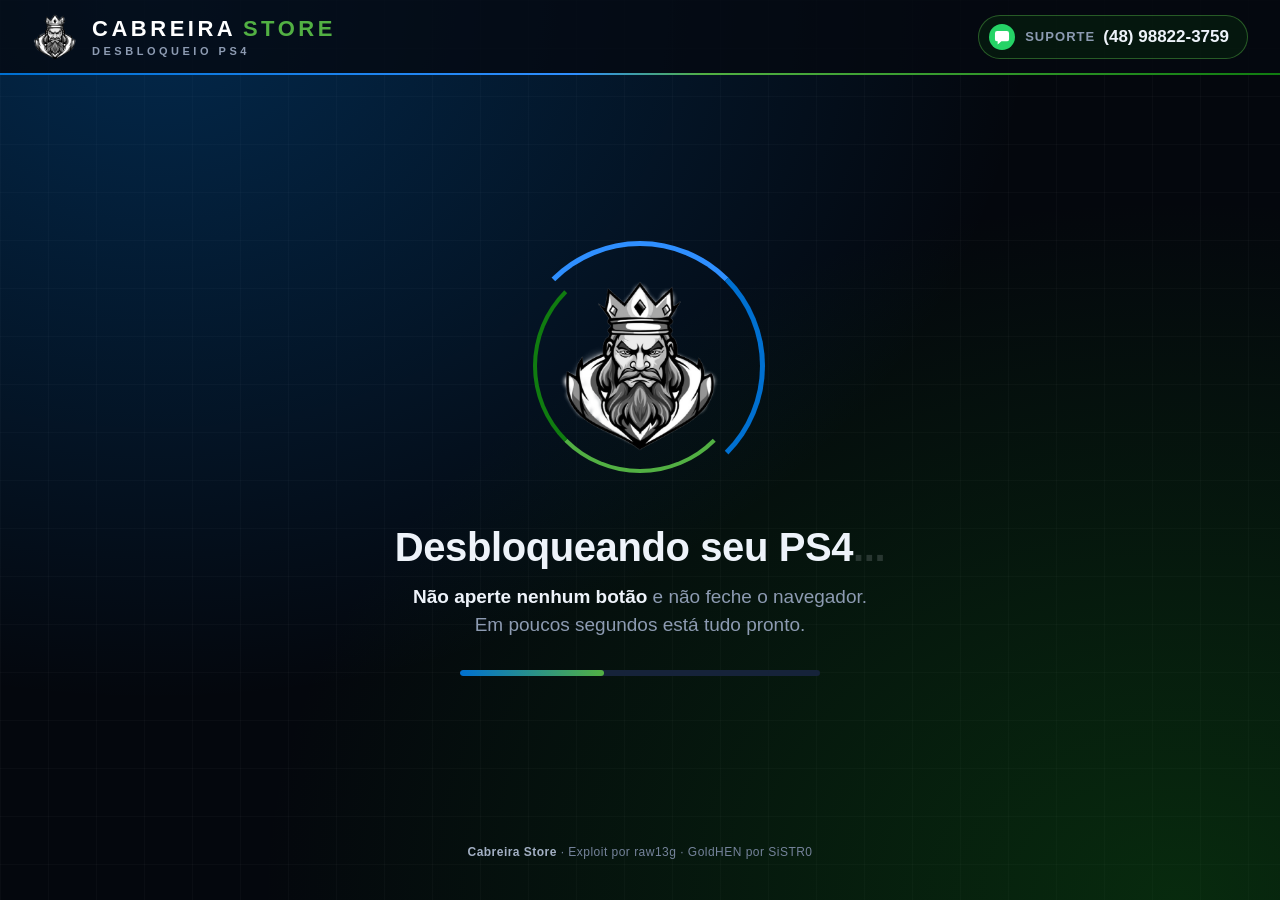
==== jb.html @ 8c5a85ff "Cabreira Store: identidade visual, animacoes e suporte WhatsApp Co-Authored-By: Claude Sonnet 5 <nor" ====
<!doctype html>
<html lang="pt-BR" manifest="cache.appcache">
  <head>
    <meta charset="utf-8" />
    <meta name="viewport" content="width=device-width,initial-scale=1" />
    <title>Cabreira Store · Desbloqueio</title>
    <link rel="stylesheet" href="cabreira.css" />
    <style>
      /* jb.js controla o estado pela classe do body:
         (nenhuma) = rodando, "done" = sucesso, "fail" = falhou, "log" = ?log=1 */
      .stage {
        display: none;
        -webkit-flex-direction: column;
        flex-direction: column;
        -webkit-align-items: center;
        align-items: center;
        -webkit-justify-content: center;
        justify-content: center;
        text-align: center;
        min-height: calc(100vh - 150px);
        padding: 24px 20px 8px;
        box-sizing: border-box;
      }
      body:not(.done):not(.fail):not(.log) #run,
      body.done #ok,
      body.fail #err {
        display: -webkit-flex;
        display: flex;
      }
      body.log .stage,
      body.log .foot {
        display: none;
      }
      h1 {
        margin: 0;
        font-weight: 800;
        letter-spacing: -0.01em;
        line-height: 1.1;
      }

      /* ================= RODANDO =================
         Leve de proposito: o exploit esta trabalhando, entao so
         transform/opacity, sem blur, sombra animada ou particulas. */
      .orb {
        position: relative;
        width: 250px;
        height: 250px;
        margin-bottom: 34px;
      }
      .orb .ring {
        position: absolute;
        left: 0;
        top: 0;
        right: 0;
        bottom: 0;
        border-radius: 50%;
        border: 5px solid transparent;
      }
      .orb .r1 {
        border-top-color: var(--ps-glow);
        border-right-color: var(--ps);
        -webkit-animation: spin 1.3s linear infinite;
        animation: spin 1.3s linear infinite;
      }
      .orb .r2 {
        left: 18px;
        top: 18px;
        right: 18px;
        bottom: 18px;
        border-width: 4px;
        border-bottom-color: var(--xb-bright);
        border-left-color: var(--xb);
        -webkit-animation: spin 1.9s linear infinite reverse;
        animation: spin 1.9s linear infinite reverse;
      }
      .orb img {
        position: absolute;
        left: 50%;
        top: 50%;
        width: 170px;
        height: 170px;
        margin: -85px 0 0 -85px;
        -webkit-animation: breathe 2.4s ease-in-out infinite;
        animation: breathe 2.4s ease-in-out infinite;
      }
      .run-title {
        font-size: 40px;
      }
      .dots i {
        font-style: normal;
        -webkit-animation: blink 1.4s infinite both;
        animation: blink 1.4s infinite both;
      }
      .dots i:nth-child(2) {
        -webkit-animation-delay: 0.2s;
        animation-delay: 0.2s;
      }
      .dots i:nth-child(3) {
        -webkit-animation-delay: 0.4s;
        animation-delay: 0.4s;
      }
      .run-sub {
        color: var(--muted);
        font-size: 19px;
        margin: 14px 0 30px;
      }
      .run-sub b {
        color: var(--text);
      }
      .bar {
        width: 360px;
        max-width: 80vw;
        height: 6px;
        border-radius: 6px;
        background: var(--line);
        overflow: hidden;
        position: relative;
      }
      .bar i {
        position: absolute;
        left: 0;
        top: 0;
        bottom: 0;
        width: 40%;
        border-radius: 6px;
        background: linear-gradient(90deg, var(--ps), var(--xb-bright));
        -webkit-animation: slide 1.6s ease-in-out infinite;
        animation: slide 1.6s ease-in-out infinite;
      }

      /* ================= SUCESSO ================= */
      .hero {
        position: relative;
        width: 290px;
        height: 290px;
        margin-bottom: 22px;
      }
      .hero .halo,
      .hero .burst {
        position: absolute;
        left: 0;
        top: 0;
        right: 0;
        bottom: 0;
        border-radius: 50%;
      }
      .hero .halo {
        background: radial-gradient(circle, rgba(47, 143, 255, 0.35) 0%, rgba(82, 176, 67, 0.18) 45%, rgba(4, 7, 13, 0) 70%);
        -webkit-animation: fadeIn 0.8s 0.2s both, pulse 2.8s 1s ease-in-out infinite;
        animation: fadeIn 0.8s 0.2s both, pulse 2.8s 1s ease-in-out infinite;
      }
      .hero .orbit {
        position: absolute;
        left: 10px;
        top: 10px;
        right: 10px;
        bottom: 10px;
        border-radius: 50%;
        border: 3px solid transparent;
        border-top-color: var(--ps-glow);
        border-bottom-color: var(--xb-bright);
        -webkit-animation: fadeIn 0.6s 0.5s both, spin 5s linear infinite;
        animation: fadeIn 0.6s 0.5s both, spin 5s linear infinite;
      }
      .hero .burst {
        border: 4px solid var(--ps-glow);
        opacity: 0;
        -webkit-animation: burst 1.3s 0.15s cubic-bezier(0.1, 0.7, 0.3, 1) both;
        animation: burst 1.3s 0.15s cubic-bezier(0.1, 0.7, 0.3, 1) both;
      }
      .hero .b2 {
        border-color: var(--xb-bright);
        -webkit-animation-delay: 0.4s;
        animation-delay: 0.4s;
      }
      .hero-logo {
        position: absolute;
        left: 50%;
        top: 50%;
        width: 220px;
        height: 220px;
        margin: -110px 0 0 -110px;
        -webkit-filter: drop-shadow(0 10px 30px rgba(0, 112, 209, 0.55));
        filter: drop-shadow(0 10px 30px rgba(0, 112, 209, 0.55));
        -webkit-animation: pop 0.9s cubic-bezier(0.2, 0.8, 0.2, 1) both;
        animation: pop 0.9s cubic-bezier(0.2, 0.8, 0.2, 1) both;
      }
      .check {
        position: absolute;
        right: 14px;
        bottom: 18px;
        width: 72px;
        height: 72px;
        border-radius: 50%;
        background: var(--xb);
        box-shadow: 0 0 0 6px var(--bg), 0 8px 24px rgba(82, 176, 67, 0.55);
        -webkit-animation: pop 0.6s 0.75s cubic-bezier(0.2, 0.8, 0.2, 1) both;
        animation: pop 0.6s 0.75s cubic-bezier(0.2, 0.8, 0.2, 1) both;
      }
      .check svg {
        width: 72px;
        height: 72px;
      }
      .check path {
        fill: none;
        stroke: #fff;
        stroke-width: 5.5;
        stroke-linecap: round;
        stroke-linejoin: round;
        stroke-dasharray: 40;
        stroke-dashoffset: 40;
        -webkit-animation: draw 0.45s 1.15s ease-out forwards;
        animation: draw 0.45s 1.15s ease-out forwards;
      }
      .tag {
        display: inline-block;
        padding: 8px 20px;
        border-radius: 999px;
        background: rgba(16, 124, 16, 0.2);
        border: 1px solid rgba(82, 176, 67, 0.55);
        color: #9be58f;
        font-weight: 800;
        font-size: 15px;
        letter-spacing: 0.2em;
        text-transform: uppercase;
      }
      .big {
        font-size: 64px;
        margin: 16px 0 12px;
      }
      .lead {
        font-size: 21px;
        max-width: 700px;
        margin: 0 auto 10px;
        color: #cfd8e6;
      }
      .tip {
        font-size: 16px;
        color: var(--muted);
        max-width: 640px;
        margin: 0 auto 26px;
      }
      .tip b {
        color: #7fc8ff;
      }
      .up {
        -webkit-animation: up 0.7s cubic-bezier(0.2, 0.8, 0.2, 1) both;
        animation: up 0.7s cubic-bezier(0.2, 0.8, 0.2, 1) both;
      }
      .d1 { -webkit-animation-delay: 0.95s; animation-delay: 0.95s; }
      .d2 { -webkit-animation-delay: 1.1s; animation-delay: 1.1s; }
      .d3 { -webkit-animation-delay: 1.25s; animation-delay: 1.25s; }
      .d4 { -webkit-animation-delay: 1.4s; animation-delay: 1.4s; }
      .d5 { -webkit-animation-delay: 1.6s; animation-delay: 1.6s; }

      /* confete: so existe na tela de sucesso */
      .confetti {
        position: fixed;
        left: 0;
        top: 0;
        width: 100%;
        height: 100%;
        overflow: hidden;
        pointer-events: none;
        z-index: 5;
      }
      .confetti i {
        position: absolute;
        top: -30px;
        width: 12px;
        height: 20px;
        border-radius: 2px;
        opacity: 0;
        -webkit-animation: fall 3.4s cubic-bezier(0.3, 0.2, 0.6, 1) 2 both;
        animation: fall 3.4s cubic-bezier(0.3, 0.2, 0.6, 1) 2 both;
      }
      .confetti .cb { background: var(--ps-glow); }
      .confetti .cg { background: var(--xb-bright); }
      .confetti .cw { background: #ffffff; width: 8px; height: 14px; }
      .confetti .cd { background: var(--ps); border-radius: 50%; width: 12px; height: 12px; }

      /* ================= FALHA ================= */
      .err-mark {
        position: relative;
        width: 170px;
        height: 170px;
        margin-bottom: 26px;
        -webkit-animation: up 0.6s both;
        animation: up 0.6s both;
      }
      .err-mark img {
        width: 170px;
        height: 170px;
        opacity: 0.55;
      }
      .err-mark b {
        position: absolute;
        right: 0;
        bottom: 6px;
        width: 54px;
        height: 54px;
        line-height: 54px;
        border-radius: 50%;
        background: var(--amber);
        color: #1d1400;
        font-size: 34px;
        font-weight: 900;
        box-shadow: 0 0 0 6px var(--bg);
      }
      .err-title {
        font-size: 46px;
        margin-bottom: 10px;
      }
      .err-sub {
        font-size: 20px;
        color: #cfd8e6;
        max-width: 640px;
        margin: 0 auto 22px;
      }
      .steps {
        display: -webkit-flex;
        display: flex;
        -webkit-justify-content: center;
        justify-content: center;
        -webkit-flex-wrap: wrap;
        flex-wrap: wrap;
        list-style: none;
        padding: 0;
        margin: 0 0 28px;
      }
      .steps li {
        background: var(--panel);
        border: 1px solid var(--line);
        border-radius: 14px;
        padding: 12px 18px;
        margin: 6px;
        font-size: 17px;
        font-weight: 600;
      }
      .steps li b {
        display: inline-block;
        width: 28px;
        height: 28px;
        line-height: 28px;
        border-radius: 50%;
        background: var(--ps);
        color: #fff;
        margin-right: 10px;
        font-size: 15px;
      }

      /* ================= ?log=1 (diagnostico) ================= */
      #wrap {
        padding: 0;
      }
      #state,
      #out {
        display: none;
      }
      body.log #wrap {
        padding: 14px 18px;
      }
      body.log #state {
        display: block;
        font-size: 22px;
        font-weight: 700;
        margin: 0 0 8px;
      }
      body.log #out {
        display: block;
        white-space: pre-wrap;
        font: 12px/1.45 Consolas, monospace;
        background: var(--panel);
        border: 1px solid var(--line);
        border-radius: 8px;
        padding: 10px 12px;
        height: calc(100vh - 160px);
        overflow-y: auto;
      }
      .ok, .safe { color: #7fd0a0; }
      .bad, .danger { color: #e0907f; }
      .warn { color: #e2c77f; }
      code { color: #9fb3d0; }

      /* ================= keyframes ================= */
      @-webkit-keyframes spin { to { -webkit-transform: rotate(360deg); } }
      @keyframes spin { to { transform: rotate(360deg); } }
      @-webkit-keyframes breathe { 50% { -webkit-transform: scale(0.94); opacity: 0.8; } }
      @keyframes breathe { 50% { transform: scale(0.94); opacity: 0.8; } }
      @-webkit-keyframes blink { 0%, 80%, 100% { opacity: 0.15; } 40% { opacity: 1; } }
      @keyframes blink { 0%, 80%, 100% { opacity: 0.15; } 40% { opacity: 1; } }
      @-webkit-keyframes slide { 0% { -webkit-transform: translateX(-100%); } 100% { -webkit-transform: translateX(250%); } }
      @keyframes slide { 0% { transform: translateX(-100%); } 100% { transform: translateX(250%); } }
      @-webkit-keyframes fadeIn { from { opacity: 0; } }
      @keyframes fadeIn { from { opacity: 0; } }
      @-webkit-keyframes pulse { 50% { -webkit-transform: scale(1.08); opacity: 0.75; } }
      @keyframes pulse { 50% { transform: scale(1.08); opacity: 0.75; } }
      @-webkit-keyframes burst {
        0% { -webkit-transform: scale(0.35); opacity: 0.95; }
        100% { -webkit-transform: scale(2.3); opacity: 0; }
      }
      @keyframes burst {
        0% { transform: scale(0.35); opacity: 0.95; }
        100% { transform: scale(2.3); opacity: 0; }
      }
      @-webkit-keyframes pop {
        0% { -webkit-transform: scale(0.3); opacity: 0; }
        60% { -webkit-transform: scale(1.1); opacity: 1; }
        100% { -webkit-transform: scale(1); opacity: 1; }
      }
      @keyframes pop {
        0% { transform: scale(0.3); opacity: 0; }
        60% { transform: scale(1.1); opacity: 1; }
        100% { transform: scale(1); opacity: 1; }
      }
      @-webkit-keyframes draw { to { stroke-dashoffset: 0; } }
      @keyframes draw { to { stroke-dashoffset: 0; } }
      @-webkit-keyframes up { from { -webkit-transform: translateY(24px); opacity: 0; } }
      @keyframes up { from { transform: translateY(24px); opacity: 0; } }
      @-webkit-keyframes fall {
        0% { -webkit-transform: translate3d(0, 0, 0) rotate(0deg); opacity: 1; }
        85% { opacity: 1; }
        100% { -webkit-transform: translate3d(20px, 108vh, 0) rotate(720deg); opacity: 0; }
      }
      @keyframes fall {
        0% { transform: translate3d(0, 0, 0) rotate(0deg); opacity: 1; }
        85% { opacity: 1; }
        100% { transform: translate3d(20px, 108vh, 0) rotate(720deg); opacity: 0; }
      }
      @-webkit-keyframes fallL {
        0% { -webkit-transform: translate3d(0, 0, 0) rotate(0deg); opacity: 1; }
        85% { opacity: 1; }
        100% { -webkit-transform: translate3d(-90px, 108vh, 0) rotate(-720deg); opacity: 0; }
      }
      @keyframes fallL {
        0% { transform: translate3d(0, 0, 0) rotate(0deg); opacity: 1; }
        85% { opacity: 1; }
        100% { transform: translate3d(-90px, 108vh, 0) rotate(-720deg); opacity: 0; }
      }
      @-webkit-keyframes fallR {
        0% { -webkit-transform: translate3d(0, 0, 0) rotate(0deg); opacity: 1; }
        85% { opacity: 1; }
        100% { -webkit-transform: translate3d(90px, 108vh, 0) rotate(720deg); opacity: 0; }
      }
      @keyframes fallR {
        0% { transform: translate3d(0, 0, 0) rotate(0deg); opacity: 1; }
        85% { opacity: 1; }
        100% { transform: translate3d(90px, 108vh, 0) rotate(720deg); opacity: 0; }
      }

      @media (max-width: 640px) {
        .orb { width: 190px; height: 190px; }
        .orb img { width: 130px; height: 130px; margin: -65px 0 0 -65px; }
        .run-title { font-size: 28px; }
        .run-sub { font-size: 16px; }
        .hero { width: 220px; height: 220px; }
        .hero-logo { width: 170px; height: 170px; margin: -85px 0 0 -85px; }
        .check { width: 56px; height: 56px; right: 8px; bottom: 12px; }
        .check svg { width: 56px; height: 56px; }
        .big { font-size: 40px; }
        .lead { font-size: 17px; }
        .tip { font-size: 14px; }
        .tag { font-size: 12px; letter-spacing: 0.14em; }
        .err-title { font-size: 34px; }
        .err-sub { font-size: 17px; }
      }
      @media (prefers-reduced-motion: reduce) {
        .confetti { display: none; }
      }
    </style>
  </head>
  <body>
    <header id="brand">
      <div class="brand-id">
        <img src="cabreira_logo.png" alt="" width="46" height="46" />
        <div class="wordmark"><span class="c1">Cabreira</span><span class="c2">Store</span><small>Desbloqueio PS4</small></div>
      </div>
      <div class="wa-pill">
        <svg viewBox="0 0 24 24" aria-hidden="true"><circle cx="12" cy="12" r="12" fill="#25d366" /><path fill="#fff" d="M7.5 6.5h9a2 2 0 0 1 2 2v5.5a2 2 0 0 1-2 2h-5l-3.5 3v-3h-.5a2 2 0 0 1-2-2V8.5a2 2 0 0 1 2-2z" /></svg>
        <span>Suporte</span>(48) 98822-3759
      </div>
    </header>

    <!-- rodando -->
    <section class="stage" id="run">
      <div class="orb">
        <div class="ring r1"></div>
        <div class="ring r2"></div>
        <img src="cabreira_logo.png" alt="Cabreira Store" />
      </div>
      <h1 class="run-title">Desbloqueando seu PS4<span class="dots"><i>.</i><i>.</i><i>.</i></span></h1>
      <p class="run-sub"><b>Não aperte nenhum botão</b> e não feche o navegador.<br />Em poucos segundos está tudo pronto.</p>
      <div class="bar"><i></i></div>
    </section>

    <!-- sucesso -->
    <section class="stage" id="ok">
      <div class="confetti" aria-hidden="true"><i class="cb" style="left:1.5%;-webkit-animation-delay:0.79s;animation-delay:0.79s;-webkit-animation-duration:2.98s;animation-duration:2.98s;-webkit-animation-name:fallL;animation-name:fallL"></i><i class="cg" style="left:4.3%;-webkit-animation-delay:0.71s;animation-delay:0.71s;-webkit-animation-duration:2.93s;animation-duration:2.93s;-webkit-animation-name:fallR;animation-name:fallR"></i><i class="cw" style="left:7.7%;-webkit-animation-delay:0.58s;animation-delay:0.58s;-webkit-animation-duration:3.26s;animation-duration:3.26s;-webkit-animation-name:fallR;animation-name:fallR"></i><i class="cd" style="left:10.8%;-webkit-animation-delay:0.11s;animation-delay:0.11s;-webkit-animation-duration:3.60s;animation-duration:3.60s;-webkit-animation-name:fallL;animation-name:fallL"></i><i class="cb" style="left:13.8%;-webkit-animation-delay:0.22s;animation-delay:0.22s;-webkit-animation-duration:3.70s;animation-duration:3.70s;-webkit-animation-name:fall;animation-name:fall"></i><i class="cg" style="left:15.2%;-webkit-animation-delay:0.07s;animation-delay:0.07s;-webkit-animation-duration:4.30s;animation-duration:4.30s;-webkit-animation-name:fallR;animation-name:fallR"></i><i class="cb" style="left:18.0%;-webkit-animation-delay:0.62s;animation-delay:0.62s;-webkit-animation-duration:4.33s;animation-duration:4.33s;-webkit-animation-name:fallL;animation-name:fallL"></i><i class="cg" style="left:21.8%;-webkit-animation-delay:0.77s;animation-delay:0.77s;-webkit-animation-duration:3.87s;animation-duration:3.87s;-webkit-animation-name:fallL;animation-name:fallL"></i><i class="cw" style="left:24.0%;-webkit-animation-delay:1.38s;animation-delay:1.38s;-webkit-animation-duration:3.51s;animation-duration:3.51s;-webkit-animation-name:fallL;animation-name:fallL"></i><i class="cd" style="left:28.1%;-webkit-animation-delay:0.46s;animation-delay:0.46s;-webkit-animation-duration:3.05s;animation-duration:3.05s;-webkit-animation-name:fallR;animation-name:fallR"></i><i class="cb" style="left:30.5%;-webkit-animation-delay:0.49s;animation-delay:0.49s;-webkit-animation-duration:2.93s;animation-duration:2.93s;-webkit-animation-name:fallR;animation-name:fallR"></i><i class="cg" style="left:33.1%;-webkit-animation-delay:1.24s;animation-delay:1.24s;-webkit-animation-duration:3.55s;animation-duration:3.55s;-webkit-animation-name:fallL;animation-name:fallL"></i><i class="cb" style="left:37.1%;-webkit-animation-delay:0.56s;animation-delay:0.56s;-webkit-animation-duration:4.01s;animation-duration:4.01s;-webkit-animation-name:fall;animation-name:fall"></i><i class="cg" style="left:38.6%;-webkit-animation-delay:0.31s;animation-delay:0.31s;-webkit-animation-duration:3.52s;animation-duration:3.52s;-webkit-animation-name:fallL;animation-name:fallL"></i><i class="cw" style="left:41.3%;-webkit-animation-delay:0.58s;animation-delay:0.58s;-webkit-animation-duration:3.89s;animation-duration:3.89s;-webkit-animation-name:fall;animation-name:fall"></i><i class="cd" style="left:47.0%;-webkit-animation-delay:0.45s;animation-delay:0.45s;-webkit-animation-duration:3.50s;animation-duration:3.50s;-webkit-animation-name:fall;animation-name:fall"></i><i class="cb" style="left:48.4%;-webkit-animation-delay:1.17s;animation-delay:1.17s;-webkit-animation-duration:3.52s;animation-duration:3.52s;-webkit-animation-name:fall;animation-name:fall"></i><i class="cg" style="left:50.8%;-webkit-animation-delay:0.33s;animation-delay:0.33s;-webkit-animation-duration:3.99s;animation-duration:3.99s;-webkit-animation-name:fallL;animation-name:fallL"></i><i class="cb" style="left:53.8%;-webkit-animation-delay:1.07s;animation-delay:1.07s;-webkit-animation-duration:4.17s;animation-duration:4.17s;-webkit-animation-name:fallR;animation-name:fallR"></i><i class="cg" style="left:58.7%;-webkit-animation-delay:1.20s;animation-delay:1.20s;-webkit-animation-duration:4.00s;animation-duration:4.00s;-webkit-animation-name:fall;animation-name:fall"></i><i class="cw" style="left:60.5%;-webkit-animation-delay:0.03s;animation-delay:0.03s;-webkit-animation-duration:3.32s;animation-duration:3.32s;-webkit-animation-name:fall;animation-name:fall"></i><i class="cd" style="left:62.4%;-webkit-animation-delay:0.55s;animation-delay:0.55s;-webkit-animation-duration:3.90s;animation-duration:3.90s;-webkit-animation-name:fallR;animation-name:fallR"></i><i class="cb" style="left:65.5%;-webkit-animation-delay:1.34s;animation-delay:1.34s;-webkit-animation-duration:2.81s;animation-duration:2.81s;-webkit-animation-name:fall;animation-name:fall"></i><i class="cg" style="left:69.4%;-webkit-animation-delay:0.62s;animation-delay:0.62s;-webkit-animation-duration:2.94s;animation-duration:2.94s;-webkit-animation-name:fallR;animation-name:fallR"></i><i class="cb" style="left:72.0%;-webkit-animation-delay:1.22s;animation-delay:1.22s;-webkit-animation-duration:3.74s;animation-duration:3.74s;-webkit-animation-name:fall;animation-name:fall"></i><i class="cg" style="left:73.9%;-webkit-animation-delay:1.11s;animation-delay:1.11s;-webkit-animation-duration:4.23s;animation-duration:4.23s;-webkit-animation-name:fallL;animation-name:fallL"></i><i class="cw" style="left:76.5%;-webkit-animation-delay:0.22s;animation-delay:0.22s;-webkit-animation-duration:3.93s;animation-duration:3.93s;-webkit-animation-name:fallR;animation-name:fallR"></i><i class="cd" style="left:81.4%;-webkit-animation-delay:1.22s;animation-delay:1.22s;-webkit-animation-duration:3.17s;animation-duration:3.17s;-webkit-animation-name:fallR;animation-name:fallR"></i><i class="cb" style="left:82.9%;-webkit-animation-delay:0.05s;animation-delay:0.05s;-webkit-animation-duration:2.93s;animation-duration:2.93s;-webkit-animation-name:fallL;animation-name:fallL"></i><i class="cg" style="left:86.9%;-webkit-animation-delay:1.16s;animation-delay:1.16s;-webkit-animation-duration:4.15s;animation-duration:4.15s;-webkit-animation-name:fallL;animation-name:fallL"></i><i class="cb" style="left:89.7%;-webkit-animation-delay:0.07s;animation-delay:0.07s;-webkit-animation-duration:3.25s;animation-duration:3.25s;-webkit-animation-name:fall;animation-name:fall"></i><i class="cg" style="left:91.4%;-webkit-animation-delay:0.50s;animation-delay:0.50s;-webkit-animation-duration:3.17s;animation-duration:3.17s;-webkit-animation-name:fallL;animation-name:fallL"></i><i class="cw" style="left:96.5%;-webkit-animation-delay:0.19s;animation-delay:0.19s;-webkit-animation-duration:3.06s;animation-duration:3.06s;-webkit-animation-name:fallL;animation-name:fallL"></i><i class="cd" style="left:98.9%;-webkit-animation-delay:0.12s;animation-delay:0.12s;-webkit-animation-duration:3.45s;animation-duration:3.45s;-webkit-animation-name:fallL;animation-name:fallL"></i></div>
      <div class="hero">
        <div class="halo"></div>
        <div class="burst"></div>
        <div class="burst b2"></div>
        <div class="orbit"></div>
        <img class="hero-logo" src="cabreira_logo.png" alt="Cabreira Store" />
        <div class="check"><svg viewBox="0 0 52 52" aria-hidden="true"><path d="M15 27l7.5 7.5L38 19" /></svg></div>
      </div>
      <div class="tag up d1">Desbloqueio realizado com sucesso</div>
      <h1 class="big up d2"><span class="grad">Console liberado!</span></h1>
      <p class="lead up d3">O GoldHEN já está ativo no seu PS4. Pode pegar o controle: a jogatina agora é toda sua.</p>
      <p class="tip up d4"><b>Dica:</b> se desligar ou reiniciar o console, o desbloqueio sai. É só abrir este mesmo link para ativar de novo.</p>
      <div class="support up d5">
        <img class="qr" src="qr_whatsapp.svg" alt="QR code do WhatsApp" />
        <div>
          <div class="kicker">Suporte Cabreira Store</div>
          <div class="num">(48) 98822-3759</div>
          <p>Ficou com alguma dúvida? Aponte a câmera do celular para o QR code e fale com a gente no WhatsApp.</p>
        </div>
      </div>
    </section>

    <!-- falha -->
    <section class="stage" id="err">
      <div class="err-mark"><img src="cabreira_logo.png" alt="" /><b>!</b></div>
      <h1 class="err-title">Não foi dessa vez</h1>
      <p class="err-sub">O desbloqueio não completou. Isso é normal: às vezes leva mais de uma tentativa.</p>
      <ol class="steps">
        <li><b>1</b>Reinicie o console</li>
        <li><b>2</b>Abra este link de novo</li>
        <li><b>3</b>Aguarde sem apertar nada</li>
      </ol>
      <div class="support">
        <img class="qr" src="qr_whatsapp.svg" alt="QR code do WhatsApp" />
        <div>
          <div class="kicker">Precisa de ajuda?</div>
          <div class="num">(48) 98822-3759</div>
          <p>Se continuar sem funcionar, aponte a câmera do celular para o QR code e chame a Cabreira Store no WhatsApp.</p>
        </div>
      </div>
    </section>

    <div id="wrap">
      <div id="state"></div>
      <div id="out"></div>
    </div>

    <div class="foot"><b>Cabreira Store</b> · Exploit por raw13g · GoldHEN por SiSTR0</div>

    <script type="module">
      import "./jb.js?v=10";
    </script>
  </body>
</html>
---- cabreira.css ----
/* Cabreira Store -- identidade visual do host de desbloqueio.
   O navegador do PS4 e um WebKit antigo: nada de flex `gap`, clamp(),
   conic-gradient, `inset` ou aspect-ratio. Animacoes so em transform/opacity. */

:root {
  --ps: #0070d1;
  --ps-deep: #003791;
  --ps-glow: #2f8fff;
  --xb: #107c10;
  --xb-bright: #52b043;
  --bg: #04070d;
  --panel: #0a1220;
  --line: #16233a;
  --text: #eef3fa;
  --muted: #8d9bb2;
  --amber: #f2b33d;
}

html,
body {
  margin: 0;
  padding: 0;
  min-height: 100%;
}
body {
  background-color: var(--bg);
  background-image:
    radial-gradient(ellipse at 12% 0%, rgba(0, 112, 209, 0.32) 0%, rgba(0, 112, 209, 0) 55%),
    radial-gradient(ellipse at 92% 100%, rgba(16, 124, 16, 0.3) 0%, rgba(16, 124, 16, 0) 55%),
    linear-gradient(rgba(255, 255, 255, 0.025) 1px, transparent 1px),
    linear-gradient(90deg, rgba(255, 255, 255, 0.025) 1px, transparent 1px);
  background-size: 100% 100%, 100% 100%, 48px 48px, 48px 48px;
  background-attachment: fixed;
  color: var(--text);
  font: 17px/1.5 "Segoe UI", "SST", "Helvetica Neue", Arial, sans-serif;
  -webkit-font-smoothing: antialiased;
  overflow-x: hidden;
}

/* ---------- barra superior ---------- */
#brand {
  display: -webkit-flex;
  display: flex;
  -webkit-align-items: center;
  align-items: center;
  -webkit-justify-content: space-between;
  justify-content: space-between;
  padding: 14px 32px;
  background: rgba(4, 8, 16, 0.78);
  border-bottom: 1px solid var(--line);
  position: relative;
}
#brand:after {
  content: "";
  position: absolute;
  left: 0;
  right: 0;
  bottom: -1px;
  height: 2px;
  background: linear-gradient(90deg, var(--ps), var(--ps-glow) 45%, var(--xb-bright) 55%, var(--xb));
}
.brand-id {
  display: -webkit-flex;
  display: flex;
  -webkit-align-items: center;
  align-items: center;
}
.brand-id img {
  width: 46px;
  height: 46px;
  margin-right: 14px;
}
.wordmark {
  font-weight: 800;
  font-size: 22px;
  letter-spacing: 0.16em;
  text-transform: uppercase;
  line-height: 1;
}
.wordmark .c1 {
  color: #fff;
}
.wordmark .c2 {
  color: var(--xb-bright);
  margin-left: 0.3em;
}
.wordmark small {
  display: block;
  font-size: 11px;
  letter-spacing: 0.32em;
  color: var(--muted);
  font-weight: 600;
  margin-top: 6px;
}
.wa-pill {
  display: -webkit-flex;
  display: flex;
  -webkit-align-items: center;
  align-items: center;
  padding: 8px 18px 8px 10px;
  border-radius: 999px;
  border: 1px solid rgba(82, 176, 67, 0.45);
  background: rgba(16, 124, 16, 0.14);
  font-weight: 700;
  font-size: 17px;
  white-space: nowrap;
}
.wa-pill svg {
  width: 26px;
  height: 26px;
  margin-right: 10px;
}
.wa-pill span {
  color: var(--muted);
  font-weight: 600;
  font-size: 13px;
  margin-right: 8px;
  text-transform: uppercase;
  letter-spacing: 0.08em;
}

/* ---------- texto em gradiente ---------- */
.grad {
  background: linear-gradient(90deg, var(--ps-glow), #7fc8ff 40%, #a6e89a 60%, var(--xb-bright));
  -webkit-background-clip: text;
  background-clip: text;
  -webkit-text-fill-color: transparent;
  color: var(--ps-glow);
}

/* ---------- cartao de suporte (QR WhatsApp) ---------- */
.support {
  display: -webkit-flex;
  display: flex;
  -webkit-align-items: center;
  align-items: center;
  text-align: left;
  background: linear-gradient(135deg, rgba(0, 112, 209, 0.16), rgba(16, 124, 16, 0.16));
  border: 1px solid var(--line);
  border-radius: 18px;
  padding: 16px 22px 16px 16px;
  max-width: 560px;
  margin: 0 auto;
}
.support img.qr {
  width: 118px;
  height: 118px;
  border-radius: 10px;
  background: #fff;
  padding: 6px;
  margin-right: 20px;
  -webkit-flex: none;
  flex: none;
}
.support .kicker {
  font-size: 12px;
  font-weight: 700;
  letter-spacing: 0.22em;
  text-transform: uppercase;
  color: var(--xb-bright);
}
.support .num {
  font-size: 28px;
  font-weight: 800;
  letter-spacing: 0.02em;
  margin: 2px 0 4px;
  white-space: nowrap;
}
.support p {
  margin: 0;
  color: var(--muted);
  font-size: 15px;
  line-height: 1.4;
}

/* ---------- rodape ---------- */
.foot {
  text-align: center;
  color: #75839b;
  font-size: 12px;
  letter-spacing: 0.04em;
  padding: 18px 16px 22px;
}
.foot b {
  color: #a3b0c4;
  font-weight: 600;
}

/* ---------- telas pequenas (preview no celular) ---------- */
@media (max-width: 640px) {
  body {
    font-size: 15px;
  }
  #brand {
    padding: 10px 16px;
  }
  .brand-id img {
    width: 36px;
    height: 36px;
    margin-right: 10px;
  }
  .wordmark {
    font-size: 16px;
  }
  .wordmark small {
    display: none;
  }
  .wa-pill {
    font-size: 14px;
    padding: 6px 12px 6px 8px;
  }
  .wa-pill span {
    display: none;
  }
  .wa-pill svg {
    width: 20px;
    height: 20px;
    margin-right: 6px;
  }
  .support {
    padding: 12px;
  }
  .support img.qr {
    width: 92px;
    height: 92px;
    margin-right: 14px;
  }
  .support .num {
    font-size: 21px;
  }
}
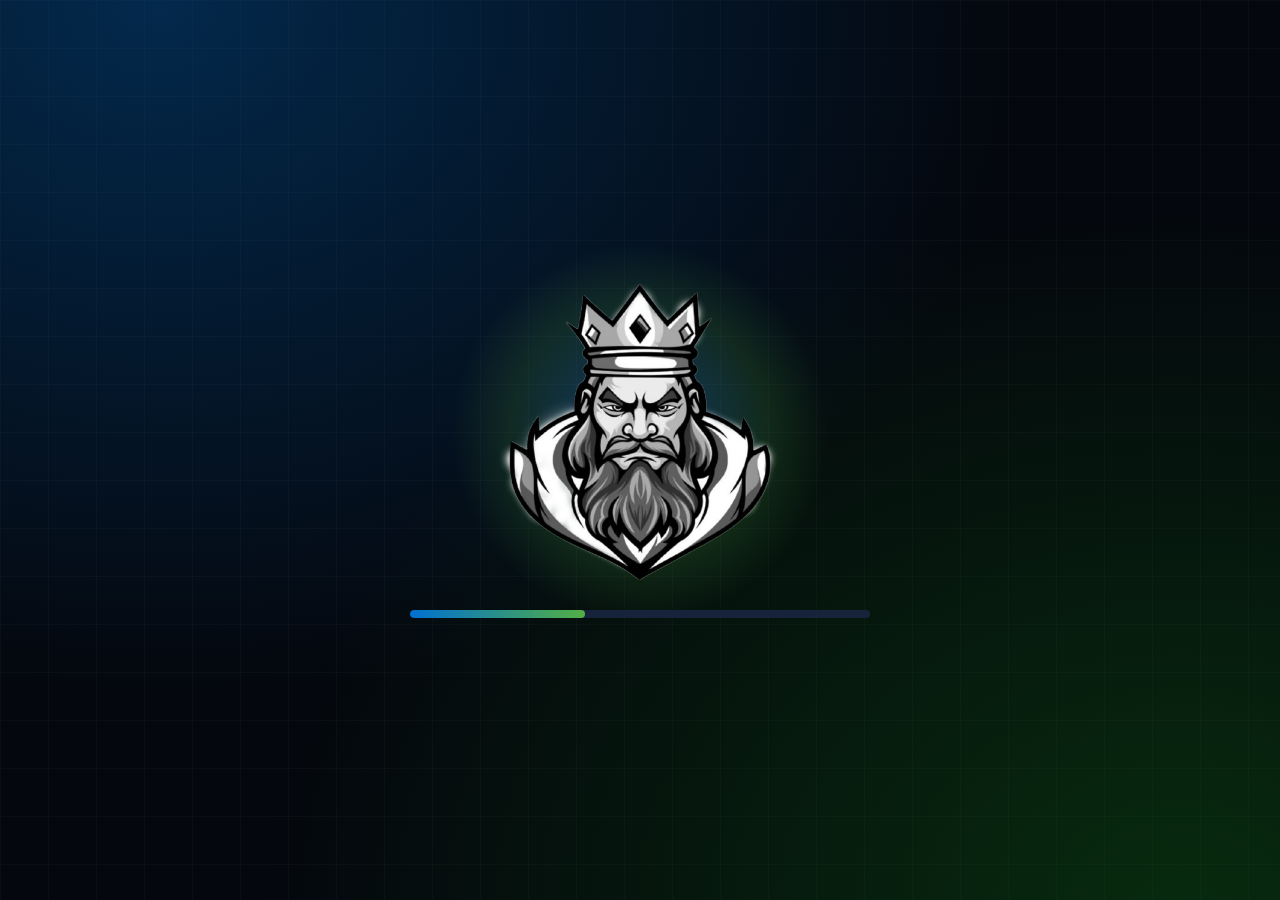
==== commit 2ec84d02: "Layout em 2 colunas, QR sempre visivel, transicao da logo no sucesso/erro Co-Authored-By: Claude Son" ====
--- a/jb.html
+++ b/jb.html
@@ -5,272 +5,199 @@
     <meta name="viewport" content="width=device-width,initial-scale=1" />
     <title>Cabreira Store · Desbloqueio</title>
     <link rel="stylesheet" href="cabreira.css" />
+    <link rel="stylesheet" href="layout-v2.css" />
     <style>
       /* jb.js controla o estado pela classe do body:
          (nenhuma) = rodando, "done" = sucesso, "fail" = falhou, "log" = ?log=1 */
-      .stage {
-        display: none;
+      #brand { display: none; }
+      body.log #brand { display: -webkit-flex; display: flex; }
+      .scene { display: none; }
+      body:not(.done):not(.fail):not(.log) #run { display: -webkit-flex; display: flex; }
+      body.done #ok, body.fail #err { display: -webkit-flex; display: flex; }
+      h1 { margin: 0; font-weight: 800; letter-spacing: -0.01em; line-height: 1.1; }
+
+      /* ================= RODANDO: so logo + barra ================= */
+      #run {
         -webkit-flex-direction: column;
         flex-direction: column;
         -webkit-align-items: center;
         align-items: center;
         -webkit-justify-content: center;
         justify-content: center;
-        text-align: center;
-        min-height: calc(100vh - 150px);
-        padding: 24px 20px 8px;
+        min-height: 100vh;
         box-sizing: border-box;
-      }
-      body:not(.done):not(.fail):not(.log) #run,
-      body.done #ok,
-      body.fail #err {
-        display: -webkit-flex;
-        display: flex;
-      }
-      body.log .stage,
-      body.log .foot {
-        display: none;
-      }
-      h1 {
-        margin: 0;
-        font-weight: 800;
-        letter-spacing: -0.01em;
-        line-height: 1.1;
-      }
-
-      /* ================= RODANDO =================
-         Leve de proposito: o exploit esta trabalhando, entao so
-         transform/opacity, sem blur, sombra animada ou particulas. */
-      .orb {
+        padding: 16px;
+      }
+      .big-logo {
         position: relative;
-        width: 250px;
-        height: 250px;
-        margin-bottom: 34px;
-      }
-      .orb .ring {
-        position: absolute;
-        left: 0;
-        top: 0;
-        right: 0;
-        bottom: 0;
-        border-radius: 50%;
-        border: 5px solid transparent;
-      }
-      .orb .r1 {
-        border-top-color: var(--ps-glow);
-        border-right-color: var(--ps);
-        -webkit-animation: spin 1.3s linear infinite;
-        animation: spin 1.3s linear infinite;
-      }
-      .orb .r2 {
-        left: 18px;
-        top: 18px;
-        right: 18px;
-        bottom: 18px;
-        border-width: 4px;
-        border-bottom-color: var(--xb-bright);
-        border-left-color: var(--xb);
-        -webkit-animation: spin 1.9s linear infinite reverse;
-        animation: spin 1.9s linear infinite reverse;
-      }
-      .orb img {
-        position: absolute;
-        left: 50%;
-        top: 50%;
-        width: 170px;
-        height: 170px;
-        margin: -85px 0 0 -85px;
-        -webkit-animation: breathe 2.4s ease-in-out infinite;
-        animation: breathe 2.4s ease-in-out infinite;
-      }
-      .run-title {
-        font-size: 40px;
-      }
-      .dots i {
-        font-style: normal;
-        -webkit-animation: blink 1.4s infinite both;
-        animation: blink 1.4s infinite both;
-      }
-      .dots i:nth-child(2) {
-        -webkit-animation-delay: 0.2s;
-        animation-delay: 0.2s;
-      }
-      .dots i:nth-child(3) {
-        -webkit-animation-delay: 0.4s;
-        animation-delay: 0.4s;
-      }
-      .run-sub {
-        color: var(--muted);
-        font-size: 19px;
-        margin: 14px 0 30px;
-      }
-      .run-sub b {
-        color: var(--text);
+        width: 300px;
+        height: 300px;
+        margin-bottom: 28px;
+      }
+      .big-logo .glow {
+        position: absolute;
+        left: -40px; top: -40px; right: -40px; bottom: -40px;
+        border-radius: 50%;
+        background: radial-gradient(circle, rgba(47, 143, 255, 0.34) 0%, rgba(82, 176, 67, 0.16) 48%, rgba(4, 7, 13, 0) 70%);
+        -webkit-animation: pulse 2.6s ease-in-out infinite;
+        animation: pulse 2.6s ease-in-out infinite;
+      }
+      .big-logo img {
+        position: absolute;
+        left: 0; top: 0;
+        width: 300px;
+        height: 300px;
+        -webkit-animation: breathe 2.6s ease-in-out infinite;
+        animation: breathe 2.6s ease-in-out infinite;
       }
       .bar {
-        width: 360px;
-        max-width: 80vw;
-        height: 6px;
-        border-radius: 6px;
+        width: 460px;
+        max-width: 78vw;
+        height: 8px;
+        border-radius: 8px;
         background: var(--line);
         overflow: hidden;
         position: relative;
       }
       .bar i {
         position: absolute;
-        left: 0;
-        top: 0;
-        bottom: 0;
-        width: 40%;
-        border-radius: 6px;
+        left: 0; top: 0; bottom: 0;
+        width: 38%;
+        border-radius: 8px;
         background: linear-gradient(90deg, var(--ps), var(--xb-bright));
-        -webkit-animation: slide 1.6s ease-in-out infinite;
-        animation: slide 1.6s ease-in-out infinite;
-      }
-
-      /* ================= SUCESSO ================= */
+        -webkit-animation: slide 1.5s ease-in-out infinite;
+        animation: slide 1.5s ease-in-out infinite;
+      }
+
+      /* ================= TRANSICAO: flash + logo "aterrissa" ================= */
+      .flash {
+        position: fixed;
+        left: 0; top: 0; width: 100%; height: 100%;
+        pointer-events: none;
+        z-index: 6;
+        opacity: 0;
+        -webkit-animation: flash 1.1s ease-out both;
+        animation: flash 1.1s ease-out both;
+      }
+      #ok .flash { background: radial-gradient(circle at 62% 45%, rgba(120, 255, 170, 0.75), rgba(47, 143, 255, 0.45) 45%, rgba(4, 7, 13, 0) 75%); }
+      #err .flash { background: radial-gradient(circle at 62% 45%, rgba(242, 179, 61, 0.55), rgba(4, 7, 13, 0) 70%); }
+
       .hero {
         position: relative;
-        width: 290px;
-        height: 290px;
-        margin-bottom: 22px;
-      }
-      .hero .halo,
-      .hero .burst {
-        position: absolute;
-        left: 0;
-        top: 0;
-        right: 0;
-        bottom: 0;
+        width: 170px;
+        height: 170px;
+        margin: 0 auto 8px;
+      }
+      .hero img.lg {
+        position: absolute;
+        left: 0; top: 0;
+        width: 170px;
+        height: 170px;
+        -webkit-animation: land 1.1s cubic-bezier(0.2, 0.8, 0.2, 1) both;
+        animation: land 1.1s cubic-bezier(0.2, 0.8, 0.2, 1) both;
+      }
+      #ok .hero img.lg { -webkit-filter: drop-shadow(0 8px 26px rgba(0, 112, 209, 0.6)); filter: drop-shadow(0 8px 26px rgba(0, 112, 209, 0.6)); }
+      #err .hero img.lg { opacity: 0.6; -webkit-animation: land 1.1s cubic-bezier(0.2, 0.8, 0.2, 1) both, shake 0.6s 1.1s ease-in-out; animation: land 1.1s cubic-bezier(0.2, 0.8, 0.2, 1) both, shake 0.6s 1.1s ease-in-out; }
+      .hero .halo, .hero .burst {
+        position: absolute;
+        left: 0; top: 0; right: 0; bottom: 0;
         border-radius: 50%;
       }
       .hero .halo {
-        background: radial-gradient(circle, rgba(47, 143, 255, 0.35) 0%, rgba(82, 176, 67, 0.18) 45%, rgba(4, 7, 13, 0) 70%);
-        -webkit-animation: fadeIn 0.8s 0.2s both, pulse 2.8s 1s ease-in-out infinite;
-        animation: fadeIn 0.8s 0.2s both, pulse 2.8s 1s ease-in-out infinite;
-      }
-      .hero .orbit {
-        position: absolute;
-        left: 10px;
-        top: 10px;
-        right: 10px;
-        bottom: 10px;
-        border-radius: 50%;
-        border: 3px solid transparent;
-        border-top-color: var(--ps-glow);
-        border-bottom-color: var(--xb-bright);
-        -webkit-animation: fadeIn 0.6s 0.5s both, spin 5s linear infinite;
-        animation: fadeIn 0.6s 0.5s both, spin 5s linear infinite;
+        left: -30px; top: -30px; right: -30px; bottom: -30px;
+        background: radial-gradient(circle, rgba(47, 143, 255, 0.32) 0%, rgba(82, 176, 67, 0.18) 45%, rgba(4, 7, 13, 0) 70%);
+        -webkit-animation: fadeIn 0.8s 0.5s both, pulse 2.8s 1.3s ease-in-out infinite;
+        animation: fadeIn 0.8s 0.5s both, pulse 2.8s 1.3s ease-in-out infinite;
       }
       .hero .burst {
         border: 4px solid var(--ps-glow);
         opacity: 0;
-        -webkit-animation: burst 1.3s 0.15s cubic-bezier(0.1, 0.7, 0.3, 1) both;
-        animation: burst 1.3s 0.15s cubic-bezier(0.1, 0.7, 0.3, 1) both;
-      }
-      .hero .b2 {
-        border-color: var(--xb-bright);
-        -webkit-animation-delay: 0.4s;
-        animation-delay: 0.4s;
-      }
-      .hero-logo {
-        position: absolute;
-        left: 50%;
-        top: 50%;
-        width: 220px;
-        height: 220px;
-        margin: -110px 0 0 -110px;
-        -webkit-filter: drop-shadow(0 10px 30px rgba(0, 112, 209, 0.55));
-        filter: drop-shadow(0 10px 30px rgba(0, 112, 209, 0.55));
-        -webkit-animation: pop 0.9s cubic-bezier(0.2, 0.8, 0.2, 1) both;
-        animation: pop 0.9s cubic-bezier(0.2, 0.8, 0.2, 1) both;
-      }
+        -webkit-animation: burst 1.2s 0.55s cubic-bezier(0.1, 0.7, 0.3, 1) both;
+        animation: burst 1.2s 0.55s cubic-bezier(0.1, 0.7, 0.3, 1) both;
+      }
+      .hero .b2 { border-color: var(--xb-bright); -webkit-animation-delay: 0.8s; animation-delay: 0.8s; }
       .check {
         position: absolute;
-        right: 14px;
-        bottom: 18px;
-        width: 72px;
-        height: 72px;
+        right: -6px; bottom: 0;
+        width: 58px; height: 58px;
         border-radius: 50%;
         background: var(--xb);
-        box-shadow: 0 0 0 6px var(--bg), 0 8px 24px rgba(82, 176, 67, 0.55);
-        -webkit-animation: pop 0.6s 0.75s cubic-bezier(0.2, 0.8, 0.2, 1) both;
-        animation: pop 0.6s 0.75s cubic-bezier(0.2, 0.8, 0.2, 1) both;
-      }
-      .check svg {
-        width: 72px;
-        height: 72px;
-      }
+        box-shadow: 0 0 0 5px var(--bg), 0 6px 20px rgba(82, 176, 67, 0.55);
+        -webkit-animation: pop 0.6s 1s cubic-bezier(0.2, 0.8, 0.2, 1) both;
+        animation: pop 0.6s 1s cubic-bezier(0.2, 0.8, 0.2, 1) both;
+      }
+      .check svg { width: 58px; height: 58px; }
       .check path {
-        fill: none;
-        stroke: #fff;
-        stroke-width: 5.5;
-        stroke-linecap: round;
-        stroke-linejoin: round;
-        stroke-dasharray: 40;
-        stroke-dashoffset: 40;
-        -webkit-animation: draw 0.45s 1.15s ease-out forwards;
-        animation: draw 0.45s 1.15s ease-out forwards;
-      }
+        fill: none; stroke: #fff; stroke-width: 5.5; stroke-linecap: round; stroke-linejoin: round;
+        stroke-dasharray: 40; stroke-dashoffset: 40;
+        -webkit-animation: draw 0.45s 1.4s ease-out forwards;
+        animation: draw 0.45s 1.4s ease-out forwards;
+      }
+      .warnmark {
+        position: absolute;
+        right: -6px; bottom: 0;
+        width: 50px; height: 50px; line-height: 50px;
+        border-radius: 50%;
+        background: var(--amber);
+        color: #1d1400;
+        font-size: 32px; font-weight: 900;
+        box-shadow: 0 0 0 5px var(--bg);
+        -webkit-animation: pop 0.6s 1s cubic-bezier(0.2, 0.8, 0.2, 1) both;
+        animation: pop 0.6s 1s cubic-bezier(0.2, 0.8, 0.2, 1) both;
+      }
+
       .tag {
         display: inline-block;
-        padding: 8px 20px;
+        padding: 7px 18px;
         border-radius: 999px;
         background: rgba(16, 124, 16, 0.2);
         border: 1px solid rgba(82, 176, 67, 0.55);
         color: #9be58f;
         font-weight: 800;
+        font-size: 14px;
+        letter-spacing: 0.18em;
+        text-transform: uppercase;
+      }
+      .tag.amber { background: rgba(242, 179, 61, 0.14); border-color: rgba(242, 179, 61, 0.6); color: #f6c766; }
+      .big { font-size: 50px; margin: 12px 0 8px; }
+      .lead { font-size: 19px; margin: 0 auto 8px; color: #cfd8e6; line-height: 1.4; }
+      .tip { font-size: 15px; margin: 0 auto; color: var(--muted); line-height: 1.4; }
+      .tip b { color: #7fc8ff; }
+      .steps {
+        display: -webkit-flex; display: flex;
+        -webkit-justify-content: center; justify-content: center;
+        -webkit-flex-wrap: wrap; flex-wrap: wrap;
+        list-style: none; padding: 0; margin: 12px 0 0;
+      }
+      .steps li {
+        background: var(--panel);
+        border: 1px solid var(--line);
+        border-radius: 12px;
+        padding: 8px 14px;
+        margin: 4px;
         font-size: 15px;
-        letter-spacing: 0.2em;
-        text-transform: uppercase;
-      }
-      .big {
-        font-size: 64px;
-        margin: 16px 0 12px;
-      }
-      .lead {
-        font-size: 21px;
-        max-width: 700px;
-        margin: 0 auto 10px;
-        color: #cfd8e6;
-      }
-      .tip {
-        font-size: 16px;
-        color: var(--muted);
-        max-width: 640px;
-        margin: 0 auto 26px;
-      }
-      .tip b {
-        color: #7fc8ff;
-      }
-      .up {
-        -webkit-animation: up 0.7s cubic-bezier(0.2, 0.8, 0.2, 1) both;
-        animation: up 0.7s cubic-bezier(0.2, 0.8, 0.2, 1) both;
-      }
-      .d1 { -webkit-animation-delay: 0.95s; animation-delay: 0.95s; }
-      .d2 { -webkit-animation-delay: 1.1s; animation-delay: 1.1s; }
-      .d3 { -webkit-animation-delay: 1.25s; animation-delay: 1.25s; }
-      .d4 { -webkit-animation-delay: 1.4s; animation-delay: 1.4s; }
-      .d5 { -webkit-animation-delay: 1.6s; animation-delay: 1.6s; }
-
-      /* confete: so existe na tela de sucesso */
-      .confetti {
-        position: fixed;
-        left: 0;
-        top: 0;
-        width: 100%;
-        height: 100%;
-        overflow: hidden;
-        pointer-events: none;
-        z-index: 5;
-      }
+        font-weight: 600;
+      }
+      .steps li b {
+        display: inline-block;
+        width: 24px; height: 24px; line-height: 24px;
+        border-radius: 50%;
+        background: var(--ps);
+        color: #fff;
+        margin-right: 8px;
+        font-size: 13px;
+      }
+      .up { -webkit-animation: up 0.7s cubic-bezier(0.2, 0.8, 0.2, 1) both; animation: up 0.7s cubic-bezier(0.2, 0.8, 0.2, 1) both; }
+      .d1 { -webkit-animation-delay: 1s; animation-delay: 1s; }
+      .d2 { -webkit-animation-delay: 1.15s; animation-delay: 1.15s; }
+      .d3 { -webkit-animation-delay: 1.3s; animation-delay: 1.3s; }
+      .d4 { -webkit-animation-delay: 1.45s; animation-delay: 1.45s; }
+      .qrcard.in { -webkit-animation: inLeft 0.8s 0.9s cubic-bezier(0.2, 0.8, 0.2, 1) both; animation: inLeft 0.8s 0.9s cubic-bezier(0.2, 0.8, 0.2, 1) both; }
+      .credit { position: fixed; left: 0; right: 0; bottom: 6px; text-align: center; font-size: 13px; color: #75839b; }
+
+      .confetti { position: fixed; left: 0; top: 0; width: 100%; height: 100%; overflow: hidden; pointer-events: none; z-index: 5; }
       .confetti i {
-        position: absolute;
-        top: -30px;
-        width: 12px;
-        height: 20px;
-        border-radius: 2px;
-        opacity: 0;
+        position: absolute; top: -30px; width: 12px; height: 20px; border-radius: 2px; opacity: 0;
         -webkit-animation: fall 3.4s cubic-bezier(0.3, 0.2, 0.6, 1) 2 both;
         animation: fall 3.4s cubic-bezier(0.3, 0.2, 0.6, 1) 2 both;
       }
@@ -279,103 +206,15 @@
       .confetti .cw { background: #ffffff; width: 8px; height: 14px; }
       .confetti .cd { background: var(--ps); border-radius: 50%; width: 12px; height: 12px; }
 
-      /* ================= FALHA ================= */
-      .err-mark {
-        position: relative;
-        width: 170px;
-        height: 170px;
-        margin-bottom: 26px;
-        -webkit-animation: up 0.6s both;
-        animation: up 0.6s both;
-      }
-      .err-mark img {
-        width: 170px;
-        height: 170px;
-        opacity: 0.55;
-      }
-      .err-mark b {
-        position: absolute;
-        right: 0;
-        bottom: 6px;
-        width: 54px;
-        height: 54px;
-        line-height: 54px;
-        border-radius: 50%;
-        background: var(--amber);
-        color: #1d1400;
-        font-size: 34px;
-        font-weight: 900;
-        box-shadow: 0 0 0 6px var(--bg);
-      }
-      .err-title {
-        font-size: 46px;
-        margin-bottom: 10px;
-      }
-      .err-sub {
-        font-size: 20px;
-        color: #cfd8e6;
-        max-width: 640px;
-        margin: 0 auto 22px;
-      }
-      .steps {
-        display: -webkit-flex;
-        display: flex;
-        -webkit-justify-content: center;
-        justify-content: center;
-        -webkit-flex-wrap: wrap;
-        flex-wrap: wrap;
-        list-style: none;
-        padding: 0;
-        margin: 0 0 28px;
-      }
-      .steps li {
-        background: var(--panel);
-        border: 1px solid var(--line);
-        border-radius: 14px;
-        padding: 12px 18px;
-        margin: 6px;
-        font-size: 17px;
-        font-weight: 600;
-      }
-      .steps li b {
-        display: inline-block;
-        width: 28px;
-        height: 28px;
-        line-height: 28px;
-        border-radius: 50%;
-        background: var(--ps);
-        color: #fff;
-        margin-right: 10px;
-        font-size: 15px;
-      }
-
       /* ================= ?log=1 (diagnostico) ================= */
-      #wrap {
-        padding: 0;
-      }
-      #state,
-      #out {
-        display: none;
-      }
-      body.log #wrap {
-        padding: 14px 18px;
-      }
-      body.log #state {
-        display: block;
-        font-size: 22px;
-        font-weight: 700;
-        margin: 0 0 8px;
-      }
+      #wrap { padding: 0; }
+      #state, #out { display: none; }
+      body.log #wrap { padding: 14px 18px; }
+      body.log #state { display: block; font-size: 22px; font-weight: 700; margin: 0 0 8px; }
       body.log #out {
-        display: block;
-        white-space: pre-wrap;
-        font: 12px/1.45 Consolas, monospace;
-        background: var(--panel);
-        border: 1px solid var(--line);
-        border-radius: 8px;
-        padding: 10px 12px;
-        height: calc(100vh - 160px);
-        overflow-y: auto;
+        display: block; white-space: pre-wrap; font: 12px/1.45 Consolas, monospace;
+        background: var(--panel); border: 1px solid var(--line); border-radius: 8px;
+        padding: 10px 12px; height: calc(100vh - 160px); overflow-y: auto;
       }
       .ok, .safe { color: #7fd0a0; }
       .bad, .danger { color: #e0907f; }
@@ -385,38 +224,38 @@
       /* ================= keyframes ================= */
       @-webkit-keyframes spin { to { -webkit-transform: rotate(360deg); } }
       @keyframes spin { to { transform: rotate(360deg); } }
-      @-webkit-keyframes breathe { 50% { -webkit-transform: scale(0.94); opacity: 0.8; } }
-      @keyframes breathe { 50% { transform: scale(0.94); opacity: 0.8; } }
-      @-webkit-keyframes blink { 0%, 80%, 100% { opacity: 0.15; } 40% { opacity: 1; } }
-      @keyframes blink { 0%, 80%, 100% { opacity: 0.15; } 40% { opacity: 1; } }
-      @-webkit-keyframes slide { 0% { -webkit-transform: translateX(-100%); } 100% { -webkit-transform: translateX(250%); } }
-      @keyframes slide { 0% { transform: translateX(-100%); } 100% { transform: translateX(250%); } }
+      @-webkit-keyframes breathe { 50% { -webkit-transform: scale(0.95); opacity: 0.85; } }
+      @keyframes breathe { 50% { transform: scale(0.95); opacity: 0.85; } }
+      @-webkit-keyframes slide { 0% { -webkit-transform: translateX(-100%); } 100% { -webkit-transform: translateX(263%); } }
+      @keyframes slide { 0% { transform: translateX(-100%); } 100% { transform: translateX(263%); } }
       @-webkit-keyframes fadeIn { from { opacity: 0; } }
       @keyframes fadeIn { from { opacity: 0; } }
       @-webkit-keyframes pulse { 50% { -webkit-transform: scale(1.08); opacity: 0.75; } }
       @keyframes pulse { 50% { transform: scale(1.08); opacity: 0.75; } }
-      @-webkit-keyframes burst {
-        0% { -webkit-transform: scale(0.35); opacity: 0.95; }
-        100% { -webkit-transform: scale(2.3); opacity: 0; }
-      }
-      @keyframes burst {
-        0% { transform: scale(0.35); opacity: 0.95; }
-        100% { transform: scale(2.3); opacity: 0; }
-      }
-      @-webkit-keyframes pop {
-        0% { -webkit-transform: scale(0.3); opacity: 0; }
-        60% { -webkit-transform: scale(1.1); opacity: 1; }
-        100% { -webkit-transform: scale(1); opacity: 1; }
-      }
-      @keyframes pop {
-        0% { transform: scale(0.3); opacity: 0; }
-        60% { transform: scale(1.1); opacity: 1; }
-        100% { transform: scale(1); opacity: 1; }
-      }
+      @-webkit-keyframes flash { 0% { opacity: 1; } 100% { opacity: 0; } }
+      @keyframes flash { 0% { opacity: 1; } 100% { opacity: 0; } }
+      @-webkit-keyframes land {
+        0% { -webkit-transform: translateX(-180px) scale(1.75); opacity: 0; }
+        30% { opacity: 1; }
+        100% { -webkit-transform: translateX(0) scale(1); }
+      }
+      @keyframes land {
+        0% { transform: translateX(-180px) scale(1.75); opacity: 0; }
+        30% { opacity: 1; }
+        100% { transform: translateX(0) scale(1); }
+      }
+      @-webkit-keyframes shake { 20%, 60% { -webkit-transform: translateX(-9px); } 40%, 80% { -webkit-transform: translateX(9px); } }
+      @keyframes shake { 20%, 60% { transform: translateX(-9px); } 40%, 80% { transform: translateX(9px); } }
+      @-webkit-keyframes burst { 0% { -webkit-transform: scale(0.5); opacity: 0.95; } 100% { -webkit-transform: scale(2.4); opacity: 0; } }
+      @keyframes burst { 0% { transform: scale(0.5); opacity: 0.95; } 100% { transform: scale(2.4); opacity: 0; } }
+      @-webkit-keyframes pop { 0% { -webkit-transform: scale(0.3); opacity: 0; } 60% { -webkit-transform: scale(1.12); opacity: 1; } 100% { -webkit-transform: scale(1); opacity: 1; } }
+      @keyframes pop { 0% { transform: scale(0.3); opacity: 0; } 60% { transform: scale(1.12); opacity: 1; } 100% { transform: scale(1); opacity: 1; } }
       @-webkit-keyframes draw { to { stroke-dashoffset: 0; } }
       @keyframes draw { to { stroke-dashoffset: 0; } }
-      @-webkit-keyframes up { from { -webkit-transform: translateY(24px); opacity: 0; } }
-      @keyframes up { from { transform: translateY(24px); opacity: 0; } }
+      @-webkit-keyframes up { from { -webkit-transform: translateY(22px); opacity: 0; } }
+      @keyframes up { from { transform: translateY(22px); opacity: 0; } }
+      @-webkit-keyframes inLeft { from { -webkit-transform: translateX(-60px); opacity: 0; } }
+      @keyframes inLeft { from { transform: translateX(-60px); opacity: 0; } }
       @-webkit-keyframes fall {
         0% { -webkit-transform: translate3d(0, 0, 0) rotate(0deg); opacity: 1; }
         85% { opacity: 1; }
@@ -448,21 +287,17 @@
         100% { transform: translate3d(90px, 108vh, 0) rotate(720deg); opacity: 0; }
       }
 
-      @media (max-width: 640px) {
-        .orb { width: 190px; height: 190px; }
-        .orb img { width: 130px; height: 130px; margin: -65px 0 0 -65px; }
-        .run-title { font-size: 28px; }
-        .run-sub { font-size: 16px; }
-        .hero { width: 220px; height: 220px; }
-        .hero-logo { width: 170px; height: 170px; margin: -85px 0 0 -85px; }
-        .check { width: 56px; height: 56px; right: 8px; bottom: 12px; }
-        .check svg { width: 56px; height: 56px; }
-        .big { font-size: 40px; }
+      @media (max-width: 760px) {
+        .big-logo, .big-logo img { width: 200px; height: 200px; }
+        .big { font-size: 34px; }
+        .lead { font-size: 16px; }
+        @-webkit-keyframes land { 0% { -webkit-transform: translateY(-60px) scale(1.6); opacity: 0; } 100% { -webkit-transform: none; } }
+        @keyframes land { 0% { transform: translateY(-60px) scale(1.6); opacity: 0; } 100% { transform: none; } }
+      }
+      @media (max-height: 520px) {
+        .hero, .hero img.lg { width: 140px; height: 140px; }
+        .big { font-size: 42px; margin: 8px 0 6px; }
         .lead { font-size: 17px; }
-        .tip { font-size: 14px; }
-        .tag { font-size: 12px; letter-spacing: 0.14em; }
-        .err-title { font-size: 34px; }
-        .err-sub { font-size: 17px; }
       }
       @media (prefers-reduced-motion: reduce) {
         .confetti { display: none; }
@@ -473,68 +308,66 @@
     <header id="brand">
       <div class="brand-id">
         <img src="cabreira_logo.png" alt="" width="46" height="46" />
-        <div class="wordmark"><span class="c1">Cabreira</span><span class="c2">Store</span><small>Desbloqueio PS4</small></div>
-      </div>
-      <div class="wa-pill">
-        <svg viewBox="0 0 24 24" aria-hidden="true"><circle cx="12" cy="12" r="12" fill="#25d366" /><path fill="#fff" d="M7.5 6.5h9a2 2 0 0 1 2 2v5.5a2 2 0 0 1-2 2h-5l-3.5 3v-3h-.5a2 2 0 0 1-2-2V8.5a2 2 0 0 1 2-2z" /></svg>
-        <span>Suporte</span>(48) 98822-3759
+        <div class="wordmark"><span class="c1">Cabreira</span><span class="c2">Store</span></div>
       </div>
     </header>
 
-    <!-- rodando -->
-    <section class="stage" id="run">
-      <div class="orb">
-        <div class="ring r1"></div>
-        <div class="ring r2"></div>
+    <!-- rodando: so a logo grande e a barra -->
+    <section class="scene" id="run">
+      <div class="big-logo">
+        <div class="glow"></div>
         <img src="cabreira_logo.png" alt="Cabreira Store" />
       </div>
-      <h1 class="run-title">Desbloqueando seu PS4<span class="dots"><i>.</i><i>.</i><i>.</i></span></h1>
-      <p class="run-sub"><b>Não aperte nenhum botão</b> e não feche o navegador.<br />Em poucos segundos está tudo pronto.</p>
       <div class="bar"><i></i></div>
     </section>
 
     <!-- sucesso -->
-    <section class="stage" id="ok">
-      <div class="confetti" aria-hidden="true"><i class="cb" style="left:1.5%;-webkit-animation-delay:0.79s;animation-delay:0.79s;-webkit-animation-duration:2.98s;animation-duration:2.98s;-webkit-animation-name:fallL;animation-name:fallL"></i><i class="cg" style="left:4.3%;-webkit-animation-delay:0.71s;animation-delay:0.71s;-webkit-animation-duration:2.93s;animation-duration:2.93s;-webkit-animation-name:fallR;animation-name:fallR"></i><i class="cw" style="left:7.7%;-webkit-animation-delay:0.58s;animation-delay:0.58s;-webkit-animation-duration:3.26s;animation-duration:3.26s;-webkit-animation-name:fallR;animation-name:fallR"></i><i class="cd" style="left:10.8%;-webkit-animation-delay:0.11s;animation-delay:0.11s;-webkit-animation-duration:3.60s;animation-duration:3.60s;-webkit-animation-name:fallL;animation-name:fallL"></i><i class="cb" style="left:13.8%;-webkit-animation-delay:0.22s;animation-delay:0.22s;-webkit-animation-duration:3.70s;animation-duration:3.70s;-webkit-animation-name:fall;animation-name:fall"></i><i class="cg" style="left:15.2%;-webkit-animation-delay:0.07s;animation-delay:0.07s;-webkit-animation-duration:4.30s;animation-duration:4.30s;-webkit-animation-name:fallR;animation-name:fallR"></i><i class="cb" style="left:18.0%;-webkit-animation-delay:0.62s;animation-delay:0.62s;-webkit-animation-duration:4.33s;animation-duration:4.33s;-webkit-animation-name:fallL;animation-name:fallL"></i><i class="cg" style="left:21.8%;-webkit-animation-delay:0.77s;animation-delay:0.77s;-webkit-animation-duration:3.87s;animation-duration:3.87s;-webkit-animation-name:fallL;animation-name:fallL"></i><i class="cw" style="left:24.0%;-webkit-animation-delay:1.38s;animation-delay:1.38s;-webkit-animation-duration:3.51s;animation-duration:3.51s;-webkit-animation-name:fallL;animation-name:fallL"></i><i class="cd" style="left:28.1%;-webkit-animation-delay:0.46s;animation-delay:0.46s;-webkit-animation-duration:3.05s;animation-duration:3.05s;-webkit-animation-name:fallR;animation-name:fallR"></i><i class="cb" style="left:30.5%;-webkit-animation-delay:0.49s;animation-delay:0.49s;-webkit-animation-duration:2.93s;animation-duration:2.93s;-webkit-animation-name:fallR;animation-name:fallR"></i><i class="cg" style="left:33.1%;-webkit-animation-delay:1.24s;animation-delay:1.24s;-webkit-animation-duration:3.55s;animation-duration:3.55s;-webkit-animation-name:fallL;animation-name:fallL"></i><i class="cb" style="left:37.1%;-webkit-animation-delay:0.56s;animation-delay:0.56s;-webkit-animation-duration:4.01s;animation-duration:4.01s;-webkit-animation-name:fall;animation-name:fall"></i><i class="cg" style="left:38.6%;-webkit-animation-delay:0.31s;animation-delay:0.31s;-webkit-animation-duration:3.52s;animation-duration:3.52s;-webkit-animation-name:fallL;animation-name:fallL"></i><i class="cw" style="left:41.3%;-webkit-animation-delay:0.58s;animation-delay:0.58s;-webkit-animation-duration:3.89s;animation-duration:3.89s;-webkit-animation-name:fall;animation-name:fall"></i><i class="cd" style="left:47.0%;-webkit-animation-delay:0.45s;animation-delay:0.45s;-webkit-animation-duration:3.50s;animation-duration:3.50s;-webkit-animation-name:fall;animation-name:fall"></i><i class="cb" style="left:48.4%;-webkit-animation-delay:1.17s;animation-delay:1.17s;-webkit-animation-duration:3.52s;animation-duration:3.52s;-webkit-animation-name:fall;animation-name:fall"></i><i class="cg" style="left:50.8%;-webkit-animation-delay:0.33s;animation-delay:0.33s;-webkit-animation-duration:3.99s;animation-duration:3.99s;-webkit-animation-name:fallL;animation-name:fallL"></i><i class="cb" style="left:53.8%;-webkit-animation-delay:1.07s;animation-delay:1.07s;-webkit-animation-duration:4.17s;animation-duration:4.17s;-webkit-animation-name:fallR;animation-name:fallR"></i><i class="cg" style="left:58.7%;-webkit-animation-delay:1.20s;animation-delay:1.20s;-webkit-animation-duration:4.00s;animation-duration:4.00s;-webkit-animation-name:fall;animation-name:fall"></i><i class="cw" style="left:60.5%;-webkit-animation-delay:0.03s;animation-delay:0.03s;-webkit-animation-duration:3.32s;animation-duration:3.32s;-webkit-animation-name:fall;animation-name:fall"></i><i class="cd" style="left:62.4%;-webkit-animation-delay:0.55s;animation-delay:0.55s;-webkit-animation-duration:3.90s;animation-duration:3.90s;-webkit-animation-name:fallR;animation-name:fallR"></i><i class="cb" style="left:65.5%;-webkit-animation-delay:1.34s;animation-delay:1.34s;-webkit-animation-duration:2.81s;animation-duration:2.81s;-webkit-animation-name:fall;animation-name:fall"></i><i class="cg" style="left:69.4%;-webkit-animation-delay:0.62s;animation-delay:0.62s;-webkit-animation-duration:2.94s;animation-duration:2.94s;-webkit-animation-name:fallR;animation-name:fallR"></i><i class="cb" style="left:72.0%;-webkit-animation-delay:1.22s;animation-delay:1.22s;-webkit-animation-duration:3.74s;animation-duration:3.74s;-webkit-animation-name:fall;animation-name:fall"></i><i class="cg" style="left:73.9%;-webkit-animation-delay:1.11s;animation-delay:1.11s;-webkit-animation-duration:4.23s;animation-duration:4.23s;-webkit-animation-name:fallL;animation-name:fallL"></i><i class="cw" style="left:76.5%;-webkit-animation-delay:0.22s;animation-delay:0.22s;-webkit-animation-duration:3.93s;animation-duration:3.93s;-webkit-animation-name:fallR;animation-name:fallR"></i><i class="cd" style="left:81.4%;-webkit-animation-delay:1.22s;animation-delay:1.22s;-webkit-animation-duration:3.17s;animation-duration:3.17s;-webkit-animation-name:fallR;animation-name:fallR"></i><i class="cb" style="left:82.9%;-webkit-animation-delay:0.05s;animation-delay:0.05s;-webkit-animation-duration:2.93s;animation-duration:2.93s;-webkit-animation-name:fallL;animation-name:fallL"></i><i class="cg" style="left:86.9%;-webkit-animation-delay:1.16s;animation-delay:1.16s;-webkit-animation-duration:4.15s;animation-duration:4.15s;-webkit-animation-name:fallL;animation-name:fallL"></i><i class="cb" style="left:89.7%;-webkit-animation-delay:0.07s;animation-delay:0.07s;-webkit-animation-duration:3.25s;animation-duration:3.25s;-webkit-animation-name:fall;animation-name:fall"></i><i class="cg" style="left:91.4%;-webkit-animation-delay:0.50s;animation-delay:0.50s;-webkit-animation-duration:3.17s;animation-duration:3.17s;-webkit-animation-name:fallL;animation-name:fallL"></i><i class="cw" style="left:96.5%;-webkit-animation-delay:0.19s;animation-delay:0.19s;-webkit-animation-duration:3.06s;animation-duration:3.06s;-webkit-animation-name:fallL;animation-name:fallL"></i><i class="cd" style="left:98.9%;-webkit-animation-delay:0.12s;animation-delay:0.12s;-webkit-animation-duration:3.45s;animation-duration:3.45s;-webkit-animation-name:fallL;animation-name:fallL"></i></div>
-      <div class="hero">
-        <div class="halo"></div>
-        <div class="burst"></div>
-        <div class="burst b2"></div>
-        <div class="orbit"></div>
-        <img class="hero-logo" src="cabreira_logo.png" alt="Cabreira Store" />
-        <div class="check"><svg viewBox="0 0 52 52" aria-hidden="true"><path d="M15 27l7.5 7.5L38 19" /></svg></div>
-      </div>
-      <div class="tag up d1">Desbloqueio realizado com sucesso</div>
-      <h1 class="big up d2"><span class="grad">Console liberado!</span></h1>
-      <p class="lead up d3">O GoldHEN já está ativo no seu PS4. Pode pegar o controle: a jogatina agora é toda sua.</p>
-      <p class="tip up d4"><b>Dica:</b> se desligar ou reiniciar o console, o desbloqueio sai. É só abrir este mesmo link para ativar de novo.</p>
-      <div class="support up d5">
-        <img class="qr" src="qr_whatsapp.svg" alt="QR code do WhatsApp" />
-        <div>
-          <div class="kicker">Suporte Cabreira Store</div>
-          <div class="num">(48) 98822-3759</div>
-          <p>Ficou com alguma dúvida? Aponte a câmera do celular para o QR code e fale com a gente no WhatsApp.</p>
+    <section class="scene row" id="ok">
+      <div class="flash"></div>
+      <div class="confetti" aria-hidden="true"><i class="cb" style="left:1.5%;-webkit-animation-name:fall;animation-name:fall;-webkit-animation-delay:1.19s;animation-delay:1.19s;-webkit-animation-duration:2.98s;animation-duration:2.98s"></i><i class="cg" style="left:4.3%;-webkit-animation-name:fallR;animation-name:fallR;-webkit-animation-delay:1.11s;animation-delay:1.11s;-webkit-animation-duration:2.93s;animation-duration:2.93s"></i><i class="cw" style="left:7.7%;-webkit-animation-name:fallR;animation-name:fallR;-webkit-animation-delay:0.98s;animation-delay:0.98s;-webkit-animation-duration:3.26s;animation-duration:3.26s"></i><i class="cd" style="left:10.8%;-webkit-animation-name:fall;animation-name:fall;-webkit-animation-delay:0.51s;animation-delay:0.51s;-webkit-animation-duration:3.60s;animation-duration:3.60s"></i><i class="cb" style="left:13.8%;-webkit-animation-name:fallL;animation-name:fallL;-webkit-animation-delay:0.62s;animation-delay:0.62s;-webkit-animation-duration:3.70s;animation-duration:3.70s"></i><i class="cg" style="left:15.2%;-webkit-animation-name:fallR;animation-name:fallR;-webkit-animation-delay:0.47s;animation-delay:0.47s;-webkit-animation-duration:4.30s;animation-duration:4.30s"></i><i class="cb" style="left:18.0%;-webkit-animation-name:fall;animation-name:fall;-webkit-animation-delay:1.02s;animation-delay:1.02s;-webkit-animation-duration:4.33s;animation-duration:4.33s"></i><i class="cg" style="left:21.8%;-webkit-animation-name:fall;animation-name:fall;-webkit-animation-delay:1.17s;animation-delay:1.17s;-webkit-animation-duration:3.87s;animation-duration:3.87s"></i><i class="cw" style="left:24.0%;-webkit-animation-name:fall;animation-name:fall;-webkit-animation-delay:1.78s;animation-delay:1.78s;-webkit-animation-duration:3.51s;animation-duration:3.51s"></i><i class="cd" style="left:28.1%;-webkit-animation-name:fallR;animation-name:fallR;-webkit-animation-delay:0.86s;animation-delay:0.86s;-webkit-animation-duration:3.05s;animation-duration:3.05s"></i><i class="cb" style="left:30.5%;-webkit-animation-name:fallR;animation-name:fallR;-webkit-animation-delay:0.89s;animation-delay:0.89s;-webkit-animation-duration:2.93s;animation-duration:2.93s"></i><i class="cg" style="left:33.1%;-webkit-animation-name:fall;animation-name:fall;-webkit-animation-delay:1.64s;animation-delay:1.64s;-webkit-animation-duration:3.55s;animation-duration:3.55s"></i><i class="cb" style="left:37.1%;-webkit-animation-name:fallL;animation-name:fallL;-webkit-animation-delay:0.96s;animation-delay:0.96s;-webkit-animation-duration:4.01s;animation-duration:4.01s"></i><i class="cg" style="left:38.6%;-webkit-animation-name:fall;animation-name:fall;-webkit-animation-delay:0.71s;animation-delay:0.71s;-webkit-animation-duration:3.52s;animation-duration:3.52s"></i><i class="cw" style="left:41.3%;-webkit-animation-name:fallL;animation-name:fallL;-webkit-animation-delay:0.98s;animation-delay:0.98s;-webkit-animation-duration:3.89s;animation-duration:3.89s"></i><i class="cd" style="left:47.0%;-webkit-animation-name:fallL;animation-name:fallL;-webkit-animation-delay:0.85s;animation-delay:0.85s;-webkit-animation-duration:3.50s;animation-duration:3.50s"></i><i class="cb" style="left:48.4%;-webkit-animation-name:fallL;animation-name:fallL;-webkit-animation-delay:1.57s;animation-delay:1.57s;-webkit-animation-duration:3.52s;animation-duration:3.52s"></i><i class="cg" style="left:50.8%;-webkit-animation-name:fall;animation-name:fall;-webkit-animation-delay:0.73s;animation-delay:0.73s;-webkit-animation-duration:3.99s;animation-duration:3.99s"></i><i class="cb" style="left:53.8%;-webkit-animation-name:fallR;animation-name:fallR;-webkit-animation-delay:1.47s;animation-delay:1.47s;-webkit-animation-duration:4.17s;animation-duration:4.17s"></i><i class="cg" style="left:58.7%;-webkit-animation-name:fallL;animation-name:fallL;-webkit-animation-delay:1.60s;animation-delay:1.60s;-webkit-animation-duration:4.00s;animation-duration:4.00s"></i><i class="cw" style="left:60.5%;-webkit-animation-name:fallL;animation-name:fallL;-webkit-animation-delay:0.43s;animation-delay:0.43s;-webkit-animation-duration:3.32s;animation-duration:3.32s"></i><i class="cd" style="left:62.4%;-webkit-animation-name:fallR;animation-name:fallR;-webkit-animation-delay:0.95s;animation-delay:0.95s;-webkit-animation-duration:3.90s;animation-duration:3.90s"></i><i class="cb" style="left:65.5%;-webkit-animation-name:fallL;animation-name:fallL;-webkit-animation-delay:1.74s;animation-delay:1.74s;-webkit-animation-duration:2.81s;animation-duration:2.81s"></i><i class="cg" style="left:69.4%;-webkit-animation-name:fallR;animation-name:fallR;-webkit-animation-delay:1.02s;animation-delay:1.02s;-webkit-animation-duration:2.94s;animation-duration:2.94s"></i><i class="cb" style="left:72.0%;-webkit-animation-name:fallL;animation-name:fallL;-webkit-animation-delay:1.62s;animation-delay:1.62s;-webkit-animation-duration:3.74s;animation-duration:3.74s"></i><i class="cg" style="left:73.9%;-webkit-animation-name:fall;animation-name:fall;-webkit-animation-delay:1.51s;animation-delay:1.51s;-webkit-animation-duration:4.23s;animation-duration:4.23s"></i><i class="cw" style="left:76.5%;-webkit-animation-name:fallR;animation-name:fallR;-webkit-animation-delay:0.62s;animation-delay:0.62s;-webkit-animation-duration:3.93s;animation-duration:3.93s"></i><i class="cd" style="left:81.4%;-webkit-animation-name:fallR;animation-name:fallR;-webkit-animation-delay:1.62s;animation-delay:1.62s;-webkit-animation-duration:3.17s;animation-duration:3.17s"></i><i class="cb" style="left:82.9%;-webkit-animation-name:fall;animation-name:fall;-webkit-animation-delay:0.45s;animation-delay:0.45s;-webkit-animation-duration:2.93s;animation-duration:2.93s"></i><i class="cg" style="left:86.9%;-webkit-animation-name:fall;animation-name:fall;-webkit-animation-delay:1.56s;animation-delay:1.56s;-webkit-animation-duration:4.15s;animation-duration:4.15s"></i><i class="cb" style="left:89.7%;-webkit-animation-name:fallL;animation-name:fallL;-webkit-animation-delay:0.47s;animation-delay:0.47s;-webkit-animation-duration:3.25s;animation-duration:3.25s"></i><i class="cg" style="left:91.4%;-webkit-animation-name:fall;animation-name:fall;-webkit-animation-delay:0.90s;animation-delay:0.90s;-webkit-animation-duration:3.17s;animation-duration:3.17s"></i><i class="cw" style="left:96.5%;-webkit-animation-name:fall;animation-name:fall;-webkit-animation-delay:0.59s;animation-delay:0.59s;-webkit-animation-duration:3.06s;animation-duration:3.06s"></i><i class="cd" style="left:98.9%;-webkit-animation-name:fall;animation-name:fall;-webkit-animation-delay:0.52s;animation-delay:0.52s;-webkit-animation-duration:3.45s;animation-duration:3.45s"></i></div>
+      <div class="qrcard in">
+        <img src="qr_whatsapp.svg" alt="QR code do WhatsApp" />
+        <div class="kicker">Suporte Cabreira Store</div>
+        <div class="num">(48) 98822-3759</div>
+        <p>Dúvidas? Aponte a câmera do celular e chame no WhatsApp.</p>
+      </div>
+      <div class="main">
+        <div class="hero">
+          <div class="halo"></div>
+          <div class="burst"></div>
+          <div class="burst b2"></div>
+          <img class="lg" src="cabreira_logo.png" alt="Cabreira Store" />
+          <div class="check"><svg viewBox="0 0 52 52" aria-hidden="true"><path d="M15 27l7.5 7.5L38 19" /></svg></div>
         </div>
+        <div class="tag up d1">Desbloqueio realizado com sucesso</div>
+        <h1 class="big up d2"><span class="grad">Console liberado!</span></h1>
+        <p class="lead up d3">O GoldHEN já está ativo no seu PS4. Pode pegar o controle: a jogatina agora é toda sua.</p>
+        <p class="tip up d4"><b>Dica:</b> se desligar ou reiniciar o console, o desbloqueio sai. É só abrir este mesmo link para ativar de novo.</p>
       </div>
     </section>
 
     <!-- falha -->
-    <section class="stage" id="err">
-      <div class="err-mark"><img src="cabreira_logo.png" alt="" /><b>!</b></div>
-      <h1 class="err-title">Não foi dessa vez</h1>
-      <p class="err-sub">O desbloqueio não completou. Isso é normal: às vezes leva mais de uma tentativa.</p>
-      <ol class="steps">
-        <li><b>1</b>Reinicie o console</li>
-        <li><b>2</b>Abra este link de novo</li>
-        <li><b>3</b>Aguarde sem apertar nada</li>
-      </ol>
-      <div class="support">
-        <img class="qr" src="qr_whatsapp.svg" alt="QR code do WhatsApp" />
-        <div>
-          <div class="kicker">Precisa de ajuda?</div>
-          <div class="num">(48) 98822-3759</div>
-          <p>Se continuar sem funcionar, aponte a câmera do celular para o QR code e chame a Cabreira Store no WhatsApp.</p>
+    <section class="scene row" id="err">
+      <div class="flash"></div>
+      <div class="qrcard in">
+        <img src="qr_whatsapp.svg" alt="QR code do WhatsApp" />
+        <div class="kicker">Precisa de ajuda?</div>
+        <div class="num">(48) 98822-3759</div>
+        <p>Aponte a câmera do celular e chame a Cabreira Store no WhatsApp.</p>
+      </div>
+      <div class="main">
+        <div class="hero">
+          <img class="lg" src="cabreira_logo.png" alt="Cabreira Store" />
+          <div class="warnmark">!</div>
         </div>
+        <div class="tag amber up d1">Desbloqueio não concluído</div>
+        <h1 class="big up d2">Não foi dessa vez</h1>
+        <p class="lead up d3">Isso é normal: às vezes leva mais de uma tentativa.</p>
+        <ol class="steps up d4">
+          <li><b>1</b>Reinicie o console</li>
+          <li><b>2</b>Abra este link de novo</li>
+          <li><b>3</b>Aguarde sem apertar nada</li>
+        </ol>
       </div>
     </section>
 
@@ -542,8 +375,6 @@
       <div id="state"></div>
       <div id="out"></div>
     </div>
-
-    <div class="foot"><b>Cabreira Store</b> · Exploit por raw13g · GoldHEN por SiSTR0</div>
 
     <script type="module">
       import "./jb.js?v=10";
--- a/layout-v2.css
+++ b/layout-v2.css
@@ -0,0 +1,63 @@
+/* Cabreira Store v2: 2 colunas p/ a area baixa do navegador do PS4 */
+.qrcard {
+  -webkit-flex: none;
+  flex: none;
+  width: 250px;
+  text-align: center;
+  background: linear-gradient(160deg, rgba(0, 112, 209, 0.2), rgba(16, 124, 16, 0.2));
+  border: 1px solid var(--line);
+  border-radius: 20px;
+  padding: 18px 16px 16px;
+  box-sizing: border-box;
+}
+.qrcard img {
+  display: block;
+  width: 190px;
+  height: 190px;
+  margin: 0 auto 12px;
+  background: #fff;
+  border-radius: 12px;
+  padding: 8px;
+  box-sizing: border-box;
+}
+.qrcard .kicker {
+  font-size: 12px;
+  font-weight: 700;
+  letter-spacing: 0.2em;
+  text-transform: uppercase;
+  color: var(--xb-bright);
+}
+.qrcard .num {
+  font-size: 25px;
+  font-weight: 800;
+  margin: 4px 0;
+  white-space: nowrap;
+}
+.qrcard p {
+  margin: 0;
+  color: #a3b0c4;
+  font-size: 13px;
+  line-height: 1.35;
+}
+.row {
+  display: -webkit-flex;
+  display: flex;
+  -webkit-align-items: center;
+  align-items: center;
+  -webkit-justify-content: center;
+  justify-content: center;
+  min-height: 100vh;
+  box-sizing: border-box;
+  padding: 14px 40px;
+}
+.row .main {
+  -webkit-flex: 1;
+  flex: 1;
+  max-width: 720px;
+  margin-left: 44px;
+  text-align: center;
+}
+@media (max-width: 760px) {
+  .row { -webkit-flex-direction: column; flex-direction: column; padding: 16px; }
+  .row .main { margin: 18px 0 0; }
+}
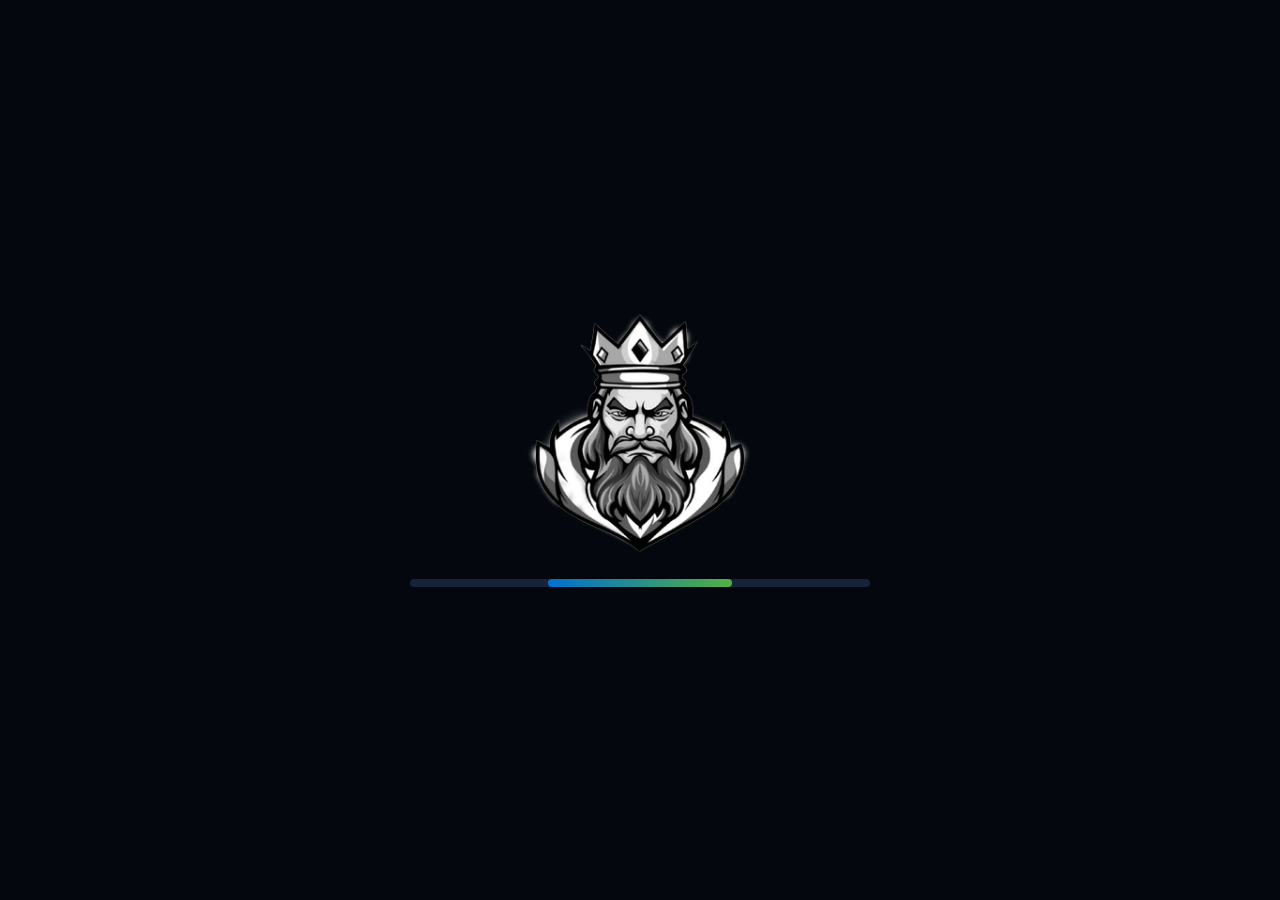
==== commit d1fda7ab: "Remove animacoes e degrade de fundo; logo leve (63KB); troca de tela seca Co-Authored-By: Claude Son" ====
--- a/jb.html
+++ b/jb.html
@@ -7,7 +7,8 @@
     <link rel="stylesheet" href="cabreira.css" />
     <link rel="stylesheet" href="layout-v2.css" />
     <style>
-      /* jb.js controla o estado pela classe do body:
+      /* SEM animacoes, de proposito: o exploit e sensivel a memoria/tempo.
+         jb.js controla o estado pela classe do body:
          (nenhuma) = rodando, "done" = sucesso, "fail" = falhou, "log" = ?log=1 */
       #brand { display: none; }
       body.log #brand { display: -webkit-flex; display: flex; }
@@ -16,7 +17,7 @@
       body.done #ok, body.fail #err { display: -webkit-flex; display: flex; }
       h1 { margin: 0; font-weight: 800; letter-spacing: -0.01em; line-height: 1.1; }
 
-      /* ================= RODANDO: so logo + barra ================= */
+      /* rodando: so a logo e a barra */
       #run {
         -webkit-flex-direction: column;
         flex-direction: column;
@@ -28,124 +29,41 @@
         box-sizing: border-box;
         padding: 16px;
       }
-      .big-logo {
-        position: relative;
-        width: 300px;
-        height: 300px;
-        margin-bottom: 28px;
-      }
-      .big-logo .glow {
-        position: absolute;
-        left: -40px; top: -40px; right: -40px; bottom: -40px;
-        border-radius: 50%;
-        background: radial-gradient(circle, rgba(47, 143, 255, 0.34) 0%, rgba(82, 176, 67, 0.16) 48%, rgba(4, 7, 13, 0) 70%);
-        -webkit-animation: pulse 2.6s ease-in-out infinite;
-        animation: pulse 2.6s ease-in-out infinite;
-      }
-      .big-logo img {
-        position: absolute;
-        left: 0; top: 0;
-        width: 300px;
-        height: 300px;
-        -webkit-animation: breathe 2.6s ease-in-out infinite;
-        animation: breathe 2.6s ease-in-out infinite;
-      }
+      #run img { width: 240px; height: 240px; margin-bottom: 26px; }
       .bar {
         width: 460px;
         max-width: 78vw;
         height: 8px;
         border-radius: 8px;
         background: var(--line);
-        overflow: hidden;
-        position: relative;
       }
       .bar i {
-        position: absolute;
-        left: 0; top: 0; bottom: 0;
-        width: 38%;
+        display: block;
+        width: 40%;
+        height: 8px;
+        margin: 0 auto;
         border-radius: 8px;
         background: linear-gradient(90deg, var(--ps), var(--xb-bright));
-        -webkit-animation: slide 1.5s ease-in-out infinite;
-        animation: slide 1.5s ease-in-out infinite;
-      }
-
-      /* ================= TRANSICAO: flash + logo "aterrissa" ================= */
-      .flash {
-        position: fixed;
-        left: 0; top: 0; width: 100%; height: 100%;
-        pointer-events: none;
-        z-index: 6;
-        opacity: 0;
-        -webkit-animation: flash 1.1s ease-out both;
-        animation: flash 1.1s ease-out both;
-      }
-      #ok .flash { background: radial-gradient(circle at 62% 45%, rgba(120, 255, 170, 0.75), rgba(47, 143, 255, 0.45) 45%, rgba(4, 7, 13, 0) 75%); }
-      #err .flash { background: radial-gradient(circle at 62% 45%, rgba(242, 179, 61, 0.55), rgba(4, 7, 13, 0) 70%); }
-
-      .hero {
-        position: relative;
-        width: 170px;
-        height: 170px;
-        margin: 0 auto 8px;
-      }
-      .hero img.lg {
+      }
+
+      /* sucesso / erro */
+      .hero { position: relative; width: 150px; height: 150px; margin: 0 auto 8px; }
+      .hero img { width: 150px; height: 150px; }
+      #err .hero img { opacity: 0.6; }
+      .check, .warnmark {
         position: absolute;
-        left: 0; top: 0;
-        width: 170px;
-        height: 170px;
-        -webkit-animation: land 1.1s cubic-bezier(0.2, 0.8, 0.2, 1) both;
-        animation: land 1.1s cubic-bezier(0.2, 0.8, 0.2, 1) both;
-      }
-      #ok .hero img.lg { -webkit-filter: drop-shadow(0 8px 26px rgba(0, 112, 209, 0.6)); filter: drop-shadow(0 8px 26px rgba(0, 112, 209, 0.6)); }
-      #err .hero img.lg { opacity: 0.6; -webkit-animation: land 1.1s cubic-bezier(0.2, 0.8, 0.2, 1) both, shake 0.6s 1.1s ease-in-out; animation: land 1.1s cubic-bezier(0.2, 0.8, 0.2, 1) both, shake 0.6s 1.1s ease-in-out; }
-      .hero .halo, .hero .burst {
-        position: absolute;
-        left: 0; top: 0; right: 0; bottom: 0;
+        right: -6px;
+        bottom: 0;
         border-radius: 50%;
-      }
-      .hero .halo {
-        left: -30px; top: -30px; right: -30px; bottom: -30px;
-        background: radial-gradient(circle, rgba(47, 143, 255, 0.32) 0%, rgba(82, 176, 67, 0.18) 45%, rgba(4, 7, 13, 0) 70%);
-        -webkit-animation: fadeIn 0.8s 0.5s both, pulse 2.8s 1.3s ease-in-out infinite;
-        animation: fadeIn 0.8s 0.5s both, pulse 2.8s 1.3s ease-in-out infinite;
-      }
-      .hero .burst {
-        border: 4px solid var(--ps-glow);
-        opacity: 0;
-        -webkit-animation: burst 1.2s 0.55s cubic-bezier(0.1, 0.7, 0.3, 1) both;
-        animation: burst 1.2s 0.55s cubic-bezier(0.1, 0.7, 0.3, 1) both;
-      }
-      .hero .b2 { border-color: var(--xb-bright); -webkit-animation-delay: 0.8s; animation-delay: 0.8s; }
-      .check {
-        position: absolute;
-        right: -6px; bottom: 0;
-        width: 58px; height: 58px;
-        border-radius: 50%;
-        background: var(--xb);
-        box-shadow: 0 0 0 5px var(--bg), 0 6px 20px rgba(82, 176, 67, 0.55);
-        -webkit-animation: pop 0.6s 1s cubic-bezier(0.2, 0.8, 0.2, 1) both;
-        animation: pop 0.6s 1s cubic-bezier(0.2, 0.8, 0.2, 1) both;
-      }
-      .check svg { width: 58px; height: 58px; }
-      .check path {
-        fill: none; stroke: #fff; stroke-width: 5.5; stroke-linecap: round; stroke-linejoin: round;
-        stroke-dasharray: 40; stroke-dashoffset: 40;
-        -webkit-animation: draw 0.45s 1.4s ease-out forwards;
-        animation: draw 0.45s 1.4s ease-out forwards;
-      }
+        box-shadow: 0 0 0 5px var(--bg);
+      }
+      .check { width: 54px; height: 54px; background: var(--xb); }
+      .check svg { width: 54px; height: 54px; }
+      .check path { fill: none; stroke: #fff; stroke-width: 5.5; stroke-linecap: round; stroke-linejoin: round; }
       .warnmark {
-        position: absolute;
-        right: -6px; bottom: 0;
-        width: 50px; height: 50px; line-height: 50px;
-        border-radius: 50%;
-        background: var(--amber);
-        color: #1d1400;
-        font-size: 32px; font-weight: 900;
-        box-shadow: 0 0 0 5px var(--bg);
-        -webkit-animation: pop 0.6s 1s cubic-bezier(0.2, 0.8, 0.2, 1) both;
-        animation: pop 0.6s 1s cubic-bezier(0.2, 0.8, 0.2, 1) both;
-      }
-
+        width: 48px; height: 48px; line-height: 48px; text-align: center;
+        background: var(--amber); color: #1d1400; font-size: 30px; font-weight: 900;
+      }
       .tag {
         display: inline-block;
         padding: 7px 18px;
@@ -159,7 +77,7 @@
         text-transform: uppercase;
       }
       .tag.amber { background: rgba(242, 179, 61, 0.14); border-color: rgba(242, 179, 61, 0.6); color: #f6c766; }
-      .big { font-size: 50px; margin: 12px 0 8px; }
+      .big { font-size: 48px; margin: 12px 0 8px; }
       .lead { font-size: 19px; margin: 0 auto 8px; color: #cfd8e6; line-height: 1.4; }
       .tip { font-size: 15px; margin: 0 auto; color: var(--muted); line-height: 1.4; }
       .tip b { color: #7fc8ff; }
@@ -187,26 +105,8 @@
         margin-right: 8px;
         font-size: 13px;
       }
-      .up { -webkit-animation: up 0.7s cubic-bezier(0.2, 0.8, 0.2, 1) both; animation: up 0.7s cubic-bezier(0.2, 0.8, 0.2, 1) both; }
-      .d1 { -webkit-animation-delay: 1s; animation-delay: 1s; }
-      .d2 { -webkit-animation-delay: 1.15s; animation-delay: 1.15s; }
-      .d3 { -webkit-animation-delay: 1.3s; animation-delay: 1.3s; }
-      .d4 { -webkit-animation-delay: 1.45s; animation-delay: 1.45s; }
-      .qrcard.in { -webkit-animation: inLeft 0.8s 0.9s cubic-bezier(0.2, 0.8, 0.2, 1) both; animation: inLeft 0.8s 0.9s cubic-bezier(0.2, 0.8, 0.2, 1) both; }
-      .credit { position: fixed; left: 0; right: 0; bottom: 6px; text-align: center; font-size: 13px; color: #75839b; }
-
-      .confetti { position: fixed; left: 0; top: 0; width: 100%; height: 100%; overflow: hidden; pointer-events: none; z-index: 5; }
-      .confetti i {
-        position: absolute; top: -30px; width: 12px; height: 20px; border-radius: 2px; opacity: 0;
-        -webkit-animation: fall 3.4s cubic-bezier(0.3, 0.2, 0.6, 1) 2 both;
-        animation: fall 3.4s cubic-bezier(0.3, 0.2, 0.6, 1) 2 both;
-      }
-      .confetti .cb { background: var(--ps-glow); }
-      .confetti .cg { background: var(--xb-bright); }
-      .confetti .cw { background: #ffffff; width: 8px; height: 14px; }
-      .confetti .cd { background: var(--ps); border-radius: 50%; width: 12px; height: 12px; }
-
-      /* ================= ?log=1 (diagnostico) ================= */
+
+      /* ?log=1 (diagnostico) */
       #wrap { padding: 0; }
       #state, #out { display: none; }
       body.log #wrap { padding: 14px 18px; }
@@ -221,86 +121,14 @@
       .warn { color: #e2c77f; }
       code { color: #9fb3d0; }
 
-      /* ================= keyframes ================= */
-      @-webkit-keyframes spin { to { -webkit-transform: rotate(360deg); } }
-      @keyframes spin { to { transform: rotate(360deg); } }
-      @-webkit-keyframes breathe { 50% { -webkit-transform: scale(0.95); opacity: 0.85; } }
-      @keyframes breathe { 50% { transform: scale(0.95); opacity: 0.85; } }
-      @-webkit-keyframes slide { 0% { -webkit-transform: translateX(-100%); } 100% { -webkit-transform: translateX(263%); } }
-      @keyframes slide { 0% { transform: translateX(-100%); } 100% { transform: translateX(263%); } }
-      @-webkit-keyframes fadeIn { from { opacity: 0; } }
-      @keyframes fadeIn { from { opacity: 0; } }
-      @-webkit-keyframes pulse { 50% { -webkit-transform: scale(1.08); opacity: 0.75; } }
-      @keyframes pulse { 50% { transform: scale(1.08); opacity: 0.75; } }
-      @-webkit-keyframes flash { 0% { opacity: 1; } 100% { opacity: 0; } }
-      @keyframes flash { 0% { opacity: 1; } 100% { opacity: 0; } }
-      @-webkit-keyframes land {
-        0% { -webkit-transform: translateX(-180px) scale(1.75); opacity: 0; }
-        30% { opacity: 1; }
-        100% { -webkit-transform: translateX(0) scale(1); }
-      }
-      @keyframes land {
-        0% { transform: translateX(-180px) scale(1.75); opacity: 0; }
-        30% { opacity: 1; }
-        100% { transform: translateX(0) scale(1); }
-      }
-      @-webkit-keyframes shake { 20%, 60% { -webkit-transform: translateX(-9px); } 40%, 80% { -webkit-transform: translateX(9px); } }
-      @keyframes shake { 20%, 60% { transform: translateX(-9px); } 40%, 80% { transform: translateX(9px); } }
-      @-webkit-keyframes burst { 0% { -webkit-transform: scale(0.5); opacity: 0.95; } 100% { -webkit-transform: scale(2.4); opacity: 0; } }
-      @keyframes burst { 0% { transform: scale(0.5); opacity: 0.95; } 100% { transform: scale(2.4); opacity: 0; } }
-      @-webkit-keyframes pop { 0% { -webkit-transform: scale(0.3); opacity: 0; } 60% { -webkit-transform: scale(1.12); opacity: 1; } 100% { -webkit-transform: scale(1); opacity: 1; } }
-      @keyframes pop { 0% { transform: scale(0.3); opacity: 0; } 60% { transform: scale(1.12); opacity: 1; } 100% { transform: scale(1); opacity: 1; } }
-      @-webkit-keyframes draw { to { stroke-dashoffset: 0; } }
-      @keyframes draw { to { stroke-dashoffset: 0; } }
-      @-webkit-keyframes up { from { -webkit-transform: translateY(22px); opacity: 0; } }
-      @keyframes up { from { transform: translateY(22px); opacity: 0; } }
-      @-webkit-keyframes inLeft { from { -webkit-transform: translateX(-60px); opacity: 0; } }
-      @keyframes inLeft { from { transform: translateX(-60px); opacity: 0; } }
-      @-webkit-keyframes fall {
-        0% { -webkit-transform: translate3d(0, 0, 0) rotate(0deg); opacity: 1; }
-        85% { opacity: 1; }
-        100% { -webkit-transform: translate3d(20px, 108vh, 0) rotate(720deg); opacity: 0; }
-      }
-      @keyframes fall {
-        0% { transform: translate3d(0, 0, 0) rotate(0deg); opacity: 1; }
-        85% { opacity: 1; }
-        100% { transform: translate3d(20px, 108vh, 0) rotate(720deg); opacity: 0; }
-      }
-      @-webkit-keyframes fallL {
-        0% { -webkit-transform: translate3d(0, 0, 0) rotate(0deg); opacity: 1; }
-        85% { opacity: 1; }
-        100% { -webkit-transform: translate3d(-90px, 108vh, 0) rotate(-720deg); opacity: 0; }
-      }
-      @keyframes fallL {
-        0% { transform: translate3d(0, 0, 0) rotate(0deg); opacity: 1; }
-        85% { opacity: 1; }
-        100% { transform: translate3d(-90px, 108vh, 0) rotate(-720deg); opacity: 0; }
-      }
-      @-webkit-keyframes fallR {
-        0% { -webkit-transform: translate3d(0, 0, 0) rotate(0deg); opacity: 1; }
-        85% { opacity: 1; }
-        100% { -webkit-transform: translate3d(90px, 108vh, 0) rotate(720deg); opacity: 0; }
-      }
-      @keyframes fallR {
-        0% { transform: translate3d(0, 0, 0) rotate(0deg); opacity: 1; }
-        85% { opacity: 1; }
-        100% { transform: translate3d(90px, 108vh, 0) rotate(720deg); opacity: 0; }
-      }
-
       @media (max-width: 760px) {
-        .big-logo, .big-logo img { width: 200px; height: 200px; }
+        #run img { width: 180px; height: 180px; }
         .big { font-size: 34px; }
         .lead { font-size: 16px; }
-        @-webkit-keyframes land { 0% { -webkit-transform: translateY(-60px) scale(1.6); opacity: 0; } 100% { -webkit-transform: none; } }
-        @keyframes land { 0% { transform: translateY(-60px) scale(1.6); opacity: 0; } 100% { transform: none; } }
       }
       @media (max-height: 520px) {
-        .hero, .hero img.lg { width: 140px; height: 140px; }
         .big { font-size: 42px; margin: 8px 0 6px; }
         .lead { font-size: 17px; }
-      }
-      @media (prefers-reduced-motion: reduce) {
-        .confetti { display: none; }
       }
     </style>
   </head>
@@ -312,20 +140,15 @@
       </div>
     </header>
 
-    <!-- rodando: so a logo grande e a barra -->
+    <!-- rodando: so a logo e a barra -->
     <section class="scene" id="run">
-      <div class="big-logo">
-        <div class="glow"></div>
-        <img src="cabreira_logo.png" alt="Cabreira Store" />
-      </div>
+      <img src="cabreira_logo.png" alt="Cabreira Store" />
       <div class="bar"><i></i></div>
     </section>
 
     <!-- sucesso -->
     <section class="scene row" id="ok">
-      <div class="flash"></div>
-      <div class="confetti" aria-hidden="true"><i class="cb" style="left:1.5%;-webkit-animation-name:fall;animation-name:fall;-webkit-animation-delay:1.19s;animation-delay:1.19s;-webkit-animation-duration:2.98s;animation-duration:2.98s"></i><i class="cg" style="left:4.3%;-webkit-animation-name:fallR;animation-name:fallR;-webkit-animation-delay:1.11s;animation-delay:1.11s;-webkit-animation-duration:2.93s;animation-duration:2.93s"></i><i class="cw" style="left:7.7%;-webkit-animation-name:fallR;animation-name:fallR;-webkit-animation-delay:0.98s;animation-delay:0.98s;-webkit-animation-duration:3.26s;animation-duration:3.26s"></i><i class="cd" style="left:10.8%;-webkit-animation-name:fall;animation-name:fall;-webkit-animation-delay:0.51s;animation-delay:0.51s;-webkit-animation-duration:3.60s;animation-duration:3.60s"></i><i class="cb" style="left:13.8%;-webkit-animation-name:fallL;animation-name:fallL;-webkit-animation-delay:0.62s;animation-delay:0.62s;-webkit-animation-duration:3.70s;animation-duration:3.70s"></i><i class="cg" style="left:15.2%;-webkit-animation-name:fallR;animation-name:fallR;-webkit-animation-delay:0.47s;animation-delay:0.47s;-webkit-animation-duration:4.30s;animation-duration:4.30s"></i><i class="cb" style="left:18.0%;-webkit-animation-name:fall;animation-name:fall;-webkit-animation-delay:1.02s;animation-delay:1.02s;-webkit-animation-duration:4.33s;animation-duration:4.33s"></i><i class="cg" style="left:21.8%;-webkit-animation-name:fall;animation-name:fall;-webkit-animation-delay:1.17s;animation-delay:1.17s;-webkit-animation-duration:3.87s;animation-duration:3.87s"></i><i class="cw" style="left:24.0%;-webkit-animation-name:fall;animation-name:fall;-webkit-animation-delay:1.78s;animation-delay:1.78s;-webkit-animation-duration:3.51s;animation-duration:3.51s"></i><i class="cd" style="left:28.1%;-webkit-animation-name:fallR;animation-name:fallR;-webkit-animation-delay:0.86s;animation-delay:0.86s;-webkit-animation-duration:3.05s;animation-duration:3.05s"></i><i class="cb" style="left:30.5%;-webkit-animation-name:fallR;animation-name:fallR;-webkit-animation-delay:0.89s;animation-delay:0.89s;-webkit-animation-duration:2.93s;animation-duration:2.93s"></i><i class="cg" style="left:33.1%;-webkit-animation-name:fall;animation-name:fall;-webkit-animation-delay:1.64s;animation-delay:1.64s;-webkit-animation-duration:3.55s;animation-duration:3.55s"></i><i class="cb" style="left:37.1%;-webkit-animation-name:fallL;animation-name:fallL;-webkit-animation-delay:0.96s;animation-delay:0.96s;-webkit-animation-duration:4.01s;animation-duration:4.01s"></i><i class="cg" style="left:38.6%;-webkit-animation-name:fall;animation-name:fall;-webkit-animation-delay:0.71s;animation-delay:0.71s;-webkit-animation-duration:3.52s;animation-duration:3.52s"></i><i class="cw" style="left:41.3%;-webkit-animation-name:fallL;animation-name:fallL;-webkit-animation-delay:0.98s;animation-delay:0.98s;-webkit-animation-duration:3.89s;animation-duration:3.89s"></i><i class="cd" style="left:47.0%;-webkit-animation-name:fallL;animation-name:fallL;-webkit-animation-delay:0.85s;animation-delay:0.85s;-webkit-animation-duration:3.50s;animation-duration:3.50s"></i><i class="cb" style="left:48.4%;-webkit-animation-name:fallL;animation-name:fallL;-webkit-animation-delay:1.57s;animation-delay:1.57s;-webkit-animation-duration:3.52s;animation-duration:3.52s"></i><i class="cg" style="left:50.8%;-webkit-animation-name:fall;animation-name:fall;-webkit-animation-delay:0.73s;animation-delay:0.73s;-webkit-animation-duration:3.99s;animation-duration:3.99s"></i><i class="cb" style="left:53.8%;-webkit-animation-name:fallR;animation-name:fallR;-webkit-animation-delay:1.47s;animation-delay:1.47s;-webkit-animation-duration:4.17s;animation-duration:4.17s"></i><i class="cg" style="left:58.7%;-webkit-animation-name:fallL;animation-name:fallL;-webkit-animation-delay:1.60s;animation-delay:1.60s;-webkit-animation-duration:4.00s;animation-duration:4.00s"></i><i class="cw" style="left:60.5%;-webkit-animation-name:fallL;animation-name:fallL;-webkit-animation-delay:0.43s;animation-delay:0.43s;-webkit-animation-duration:3.32s;animation-duration:3.32s"></i><i class="cd" style="left:62.4%;-webkit-animation-name:fallR;animation-name:fallR;-webkit-animation-delay:0.95s;animation-delay:0.95s;-webkit-animation-duration:3.90s;animation-duration:3.90s"></i><i class="cb" style="left:65.5%;-webkit-animation-name:fallL;animation-name:fallL;-webkit-animation-delay:1.74s;animation-delay:1.74s;-webkit-animation-duration:2.81s;animation-duration:2.81s"></i><i class="cg" style="left:69.4%;-webkit-animation-name:fallR;animation-name:fallR;-webkit-animation-delay:1.02s;animation-delay:1.02s;-webkit-animation-duration:2.94s;animation-duration:2.94s"></i><i class="cb" style="left:72.0%;-webkit-animation-name:fallL;animation-name:fallL;-webkit-animation-delay:1.62s;animation-delay:1.62s;-webkit-animation-duration:3.74s;animation-duration:3.74s"></i><i class="cg" style="left:73.9%;-webkit-animation-name:fall;animation-name:fall;-webkit-animation-delay:1.51s;animation-delay:1.51s;-webkit-animation-duration:4.23s;animation-duration:4.23s"></i><i class="cw" style="left:76.5%;-webkit-animation-name:fallR;animation-name:fallR;-webkit-animation-delay:0.62s;animation-delay:0.62s;-webkit-animation-duration:3.93s;animation-duration:3.93s"></i><i class="cd" style="left:81.4%;-webkit-animation-name:fallR;animation-name:fallR;-webkit-animation-delay:1.62s;animation-delay:1.62s;-webkit-animation-duration:3.17s;animation-duration:3.17s"></i><i class="cb" style="left:82.9%;-webkit-animation-name:fall;animation-name:fall;-webkit-animation-delay:0.45s;animation-delay:0.45s;-webkit-animation-duration:2.93s;animation-duration:2.93s"></i><i class="cg" style="left:86.9%;-webkit-animation-name:fall;animation-name:fall;-webkit-animation-delay:1.56s;animation-delay:1.56s;-webkit-animation-duration:4.15s;animation-duration:4.15s"></i><i class="cb" style="left:89.7%;-webkit-animation-name:fallL;animation-name:fallL;-webkit-animation-delay:0.47s;animation-delay:0.47s;-webkit-animation-duration:3.25s;animation-duration:3.25s"></i><i class="cg" style="left:91.4%;-webkit-animation-name:fall;animation-name:fall;-webkit-animation-delay:0.90s;animation-delay:0.90s;-webkit-animation-duration:3.17s;animation-duration:3.17s"></i><i class="cw" style="left:96.5%;-webkit-animation-name:fall;animation-name:fall;-webkit-animation-delay:0.59s;animation-delay:0.59s;-webkit-animation-duration:3.06s;animation-duration:3.06s"></i><i class="cd" style="left:98.9%;-webkit-animation-name:fall;animation-name:fall;-webkit-animation-delay:0.52s;animation-delay:0.52s;-webkit-animation-duration:3.45s;animation-duration:3.45s"></i></div>
-      <div class="qrcard in">
+      <div class="qrcard">
         <img src="qr_whatsapp.svg" alt="QR code do WhatsApp" />
         <div class="kicker">Suporte Cabreira Store</div>
         <div class="num">(48) 98822-3759</div>
@@ -333,23 +156,19 @@
       </div>
       <div class="main">
         <div class="hero">
-          <div class="halo"></div>
-          <div class="burst"></div>
-          <div class="burst b2"></div>
-          <img class="lg" src="cabreira_logo.png" alt="Cabreira Store" />
+          <img src="cabreira_logo.png" alt="Cabreira Store" />
           <div class="check"><svg viewBox="0 0 52 52" aria-hidden="true"><path d="M15 27l7.5 7.5L38 19" /></svg></div>
         </div>
-        <div class="tag up d1">Desbloqueio realizado com sucesso</div>
-        <h1 class="big up d2"><span class="grad">Console liberado!</span></h1>
-        <p class="lead up d3">O GoldHEN já está ativo no seu PS4. Pode pegar o controle: a jogatina agora é toda sua.</p>
-        <p class="tip up d4"><b>Dica:</b> se desligar ou reiniciar o console, o desbloqueio sai. É só abrir este mesmo link para ativar de novo.</p>
+        <div class="tag">Desbloqueio realizado com sucesso</div>
+        <h1 class="big" style="color:#7fe08a">Console liberado!</h1>
+        <p class="lead">O GoldHEN já está ativo no seu PS4. Pode pegar o controle: a jogatina agora é toda sua.</p>
+        <p class="tip"><b>Dica:</b> se desligar ou reiniciar o console, o desbloqueio sai. É só abrir este mesmo link para ativar de novo.</p>
       </div>
     </section>
 
     <!-- falha -->
     <section class="scene row" id="err">
-      <div class="flash"></div>
-      <div class="qrcard in">
+      <div class="qrcard">
         <img src="qr_whatsapp.svg" alt="QR code do WhatsApp" />
         <div class="kicker">Precisa de ajuda?</div>
         <div class="num">(48) 98822-3759</div>
@@ -357,13 +176,13 @@
       </div>
       <div class="main">
         <div class="hero">
-          <img class="lg" src="cabreira_logo.png" alt="Cabreira Store" />
+          <img src="cabreira_logo.png" alt="Cabreira Store" />
           <div class="warnmark">!</div>
         </div>
-        <div class="tag amber up d1">Desbloqueio não concluído</div>
-        <h1 class="big up d2">Não foi dessa vez</h1>
-        <p class="lead up d3">Isso é normal: às vezes leva mais de uma tentativa.</p>
-        <ol class="steps up d4">
+        <div class="tag amber">Desbloqueio não concluído</div>
+        <h1 class="big">Não foi dessa vez</h1>
+        <p class="lead">Isso é normal: às vezes leva mais de uma tentativa.</p>
+        <ol class="steps">
           <li><b>1</b>Reinicie o console</li>
           <li><b>2</b>Abra este link de novo</li>
           <li><b>3</b>Aguarde sem apertar nada</li>
--- a/cabreira.css
+++ b/cabreira.css
@@ -24,13 +24,6 @@
 }
 body {
   background-color: var(--bg);
-  background-image:
-    radial-gradient(ellipse at 12% 0%, rgba(0, 112, 209, 0.32) 0%, rgba(0, 112, 209, 0) 55%),
-    radial-gradient(ellipse at 92% 100%, rgba(16, 124, 16, 0.3) 0%, rgba(16, 124, 16, 0) 55%),
-    linear-gradient(rgba(255, 255, 255, 0.025) 1px, transparent 1px),
-    linear-gradient(90deg, rgba(255, 255, 255, 0.025) 1px, transparent 1px);
-  background-size: 100% 100%, 100% 100%, 48px 48px, 48px 48px;
-  background-attachment: fixed;
   color: var(--text);
   font: 17px/1.5 "Segoe UI", "SST", "Helvetica Neue", Arial, sans-serif;
   -webkit-font-smoothing: antialiased;
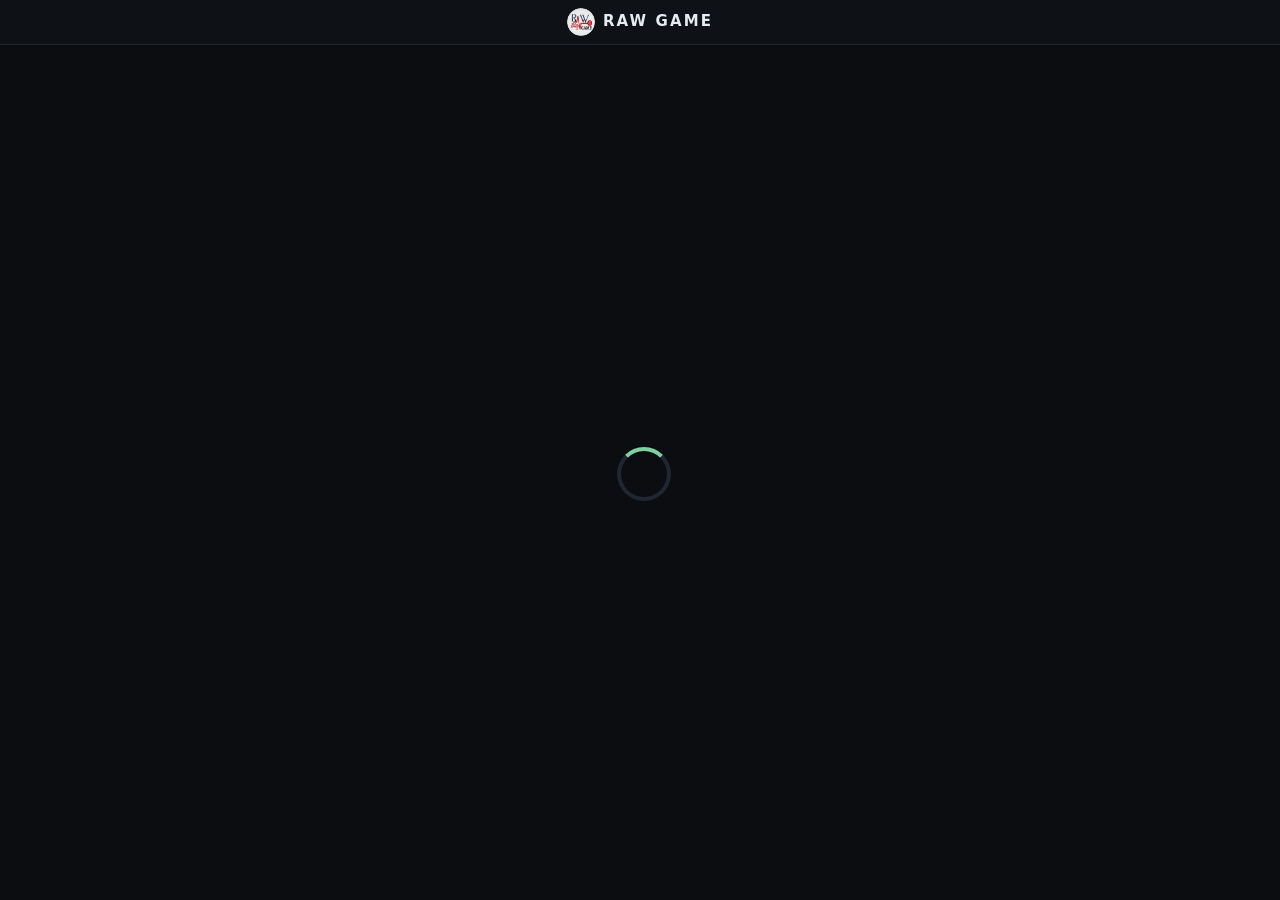
==== commit 66630707: "Improve stability Co-Authored-By: Claude Haiku 4.5 <noreply@anthropic.com>" ====
--- a/jb.html
+++ b/jb.html
@@ -1,202 +1,160 @@
 <!doctype html>
-<html lang="pt-BR" manifest="cache.appcache">
+<html lang="en" manifest="cache.appcache">
   <head>
     <meta charset="utf-8" />
     <meta name="viewport" content="width=device-width,initial-scale=1" />
-    <title>Cabreira Store · Desbloqueio</title>
-    <link rel="stylesheet" href="cabreira.css" />
-    <link rel="stylesheet" href="layout-v2.css" />
+    <title>RAW GAME</title>
     <style>
-      /* SEM animacoes, de proposito: o exploit e sensivel a memoria/tempo.
-         jb.js controla o estado pela classe do body:
-         (nenhuma) = rodando, "done" = sucesso, "fail" = falhou, "log" = ?log=1 */
-      #brand { display: none; }
-      body.log #brand { display: -webkit-flex; display: flex; }
-      .scene { display: none; }
-      body:not(.done):not(.fail):not(.log) #run { display: -webkit-flex; display: flex; }
-      body.done #ok, body.fail #err { display: -webkit-flex; display: flex; }
-      h1 { margin: 0; font-weight: 800; letter-spacing: -0.01em; line-height: 1.1; }
-
-      /* rodando: so a logo e a barra */
-      #run {
-        -webkit-flex-direction: column;
-        flex-direction: column;
-        -webkit-align-items: center;
-        align-items: center;
-        -webkit-justify-content: center;
-        justify-content: center;
-        min-height: 100vh;
-        box-sizing: border-box;
-        padding: 16px;
+      html,
+      body {
+        margin: 0;
+        padding: 0;
+        min-height: 100%;
+        background: #0b0d10;
+        color: #c8ced8;
+        font:
+          15px/1.45 "Segoe UI",
+          system-ui,
+          sans-serif;
       }
-      #run img { width: 240px; height: 240px; margin-bottom: 26px; }
-      .bar {
-        width: 460px;
-        max-width: 78vw;
-        height: 8px;
-        border-radius: 8px;
-        background: var(--line);
+      #brand {
+        text-align: center;
+        padding: 8px 10px;
+        background: #0e1116;
+        border-bottom: 1px solid #1e2732;
       }
-      .bar i {
-        display: block;
-        width: 40%;
-        height: 8px;
-        margin: 0 auto;
-        border-radius: 8px;
-        background: linear-gradient(90deg, var(--ps), var(--xb-bright));
+      #brand img {
+        width: 28px;
+        height: 28px;
+        margin-right: 8px;
+        border-radius: 50%;
+        vertical-align: middle;
+      }
+      #brand b {
+        font-size: 15px;
+        font-weight: 700;
+        letter-spacing: 0.14em;
+        color: #e6ebf2;
+        vertical-align: middle;
       }
 
-      /* sucesso / erro */
-      .hero { position: relative; width: 150px; height: 150px; margin: 0 auto 8px; }
-      .hero img { width: 150px; height: 150px; }
-      #err .hero img { opacity: 0.6; }
-      .check, .warnmark {
-        position: absolute;
-        right: -6px;
-        bottom: 0;
+      /* running: a spinner under the brand. jb.js sets body.done / body.fail / body.log. */
+      #spin {
+        position: fixed;
+        top: calc(50% + 20px);
+        left: 50%;
+        width: 46px;
+        height: 46px;
+        margin: -23px 0 0 -23px;
+        border: 4px solid #1e2732;
+        border-top-color: #7fd0a0;
         border-radius: 50%;
-        box-shadow: 0 0 0 5px var(--bg);
+        animation: spin 0.9s linear infinite;
       }
-      .check { width: 54px; height: 54px; background: var(--xb); }
-      .check svg { width: 54px; height: 54px; }
-      .check path { fill: none; stroke: #fff; stroke-width: 5.5; stroke-linecap: round; stroke-linejoin: round; }
-      .warnmark {
-        width: 48px; height: 48px; line-height: 48px; text-align: center;
-        background: var(--amber); color: #1d1400; font-size: 30px; font-weight: 900;
+      @keyframes spin {
+        to {
+          transform: rotate(360deg);
+        }
       }
-      .tag {
-        display: inline-block;
-        padding: 7px 18px;
-        border-radius: 999px;
-        background: rgba(16, 124, 16, 0.2);
-        border: 1px solid rgba(82, 176, 67, 0.55);
-        color: #9be58f;
-        font-weight: 800;
-        font-size: 14px;
-        letter-spacing: 0.18em;
-        text-transform: uppercase;
+      #msg {
+        position: fixed;
+        top: 50%;
+        left: 0;
+        right: 0;
+        transform: translateY(-50%);
+        text-align: center;
+        font-size: 16px;
+        letter-spacing: 0.5px;
+        display: none;
       }
-      .tag.amber { background: rgba(242, 179, 61, 0.14); border-color: rgba(242, 179, 61, 0.6); color: #f6c766; }
-      .big { font-size: 48px; margin: 12px 0 8px; }
-      .lead { font-size: 19px; margin: 0 auto 8px; color: #cfd8e6; line-height: 1.4; }
-      .tip { font-size: 15px; margin: 0 auto; color: var(--muted); line-height: 1.4; }
-      .tip b { color: #7fc8ff; }
-      .steps {
-        display: -webkit-flex; display: flex;
-        -webkit-justify-content: center; justify-content: center;
-        -webkit-flex-wrap: wrap; flex-wrap: wrap;
-        list-style: none; padding: 0; margin: 12px 0 0;
+      #wrap {
+        padding: 0;
       }
-      .steps li {
-        background: var(--panel);
-        border: 1px solid var(--line);
-        border-radius: 12px;
-        padding: 8px 14px;
-        margin: 4px;
-        font-size: 15px;
-        font-weight: 600;
-      }
-      .steps li b {
-        display: inline-block;
-        width: 24px; height: 24px; line-height: 24px;
-        border-radius: 50%;
-        background: var(--ps);
-        color: #fff;
-        margin-right: 8px;
-        font-size: 13px;
+      #state,
+      #out {
+        display: none;
       }
 
-      /* ?log=1 (diagnostico) */
-      #wrap { padding: 0; }
-      #state, #out { display: none; }
-      body.log #wrap { padding: 14px 18px; }
-      body.log #state { display: block; font-size: 22px; font-weight: 700; margin: 0 0 8px; }
+      body.done #spin {
+        display: none;
+      }
+      body.fail #spin {
+        display: none;
+      }
+      body.fail #msg {
+        display: block;
+      }
+      body.done #msg {
+        display: block;
+        color: #7fd0a0;
+        font-weight: 700;
+        letter-spacing: 2px;
+      }
+
+      /* ?log=1 -- the full step log, styled like the landing. */
+      body.log #spin,
+      body.log #msg {
+        display: none;
+      }
+      body.log #wrap {
+        padding: 14px 18px;
+      }
+      body.log #state {
+        display: block;
+        font-size: 22px;
+        font-weight: 700;
+        margin: 0 0 8px;
+      }
       body.log #out {
-        display: block; white-space: pre-wrap; font: 12px/1.45 Consolas, monospace;
-        background: var(--panel); border: 1px solid var(--line); border-radius: 8px;
-        padding: 10px 12px; height: calc(100vh - 160px); overflow-y: auto;
+        display: block;
+        white-space: pre-wrap;
+        font:
+          12px/1.45 Consolas,
+          monospace;
+        background: #11151b;
+        border: 1px solid #1e2732;
+        border-radius: 5px;
+        padding: 10px 12px;
+        height: calc(100vh - 141px);
+        overflow-y: auto;
       }
-      .ok, .safe { color: #7fd0a0; }
-      .bad, .danger { color: #e0907f; }
-      .warn { color: #e2c77f; }
-      code { color: #9fb3d0; }
-
-      @media (max-width: 760px) {
-        #run img { width: 180px; height: 180px; }
-        .big { font-size: 34px; }
-        .lead { font-size: 16px; }
+      .ok {
+        color: #7fd0a0;
       }
-      @media (max-height: 520px) {
-        .big { font-size: 42px; margin: 8px 0 6px; }
-        .lead { font-size: 17px; }
+      .bad {
+        color: #d08a7f;
+      }
+      .warn {
+        color: #d8c07f;
+      }
+      .safe {
+        color: #7fd0a0;
+      }
+      .danger {
+        color: #d08a7f;
+      }
+      code {
+        color: #9fb3d0;
       }
     </style>
   </head>
   <body>
-    <header id="brand">
-      <div class="brand-id">
-        <img src="cabreira_logo.png" alt="" width="46" height="46" />
-        <div class="wordmark"><span class="c1">Cabreira</span><span class="c2">Store</span></div>
-      </div>
-    </header>
-
-    <!-- rodando: so a logo e a barra -->
-    <section class="scene" id="run">
-      <img src="cabreira_logo.png" alt="Cabreira Store" />
-      <div class="bar"><i></i></div>
-    </section>
-
-    <!-- sucesso -->
-    <section class="scene row" id="ok">
-      <div class="qrcard">
-        <img src="qr_whatsapp.svg" alt="QR code do WhatsApp" />
-        <div class="kicker">Suporte Cabreira Store</div>
-        <div class="num">(48) 98822-3759</div>
-        <p>Dúvidas? Aponte a câmera do celular e chame no WhatsApp.</p>
-      </div>
-      <div class="main">
-        <div class="hero">
-          <img src="cabreira_logo.png" alt="Cabreira Store" />
-          <div class="check"><svg viewBox="0 0 52 52" aria-hidden="true"><path d="M15 27l7.5 7.5L38 19" /></svg></div>
-        </div>
-        <div class="tag">Desbloqueio realizado com sucesso</div>
-        <h1 class="big" style="color:#7fe08a">Console liberado!</h1>
-        <p class="lead">O GoldHEN já está ativo no seu PS4. Pode pegar o controle: a jogatina agora é toda sua.</p>
-        <p class="tip"><b>Dica:</b> se desligar ou reiniciar o console, o desbloqueio sai. É só abrir este mesmo link para ativar de novo.</p>
-      </div>
-    </section>
-
-    <!-- falha -->
-    <section class="scene row" id="err">
-      <div class="qrcard">
-        <img src="qr_whatsapp.svg" alt="QR code do WhatsApp" />
-        <div class="kicker">Precisa de ajuda?</div>
-        <div class="num">(48) 98822-3759</div>
-        <p>Aponte a câmera do celular e chame a Cabreira Store no WhatsApp.</p>
-      </div>
-      <div class="main">
-        <div class="hero">
-          <img src="cabreira_logo.png" alt="Cabreira Store" />
-          <div class="warnmark">!</div>
-        </div>
-        <div class="tag amber">Desbloqueio não concluído</div>
-        <h1 class="big">Não foi dessa vez</h1>
-        <p class="lead">Isso é normal: às vezes leva mais de uma tentativa.</p>
-        <ol class="steps">
-          <li><b>1</b>Reinicie o console</li>
-          <li><b>2</b>Abra este link de novo</li>
-          <li><b>3</b>Aguarde sem apertar nada</li>
-        </ol>
-      </div>
-    </section>
-
+    <div id="brand">
+      <img
+        src="[data-uri]"
+        alt=""
+        width="28"
+        height="28"
+      /><b>RAW GAME</b>
+    </div>
+    <div id="spin"></div>
+    <div id="msg">Restart your console</div>
     <div id="wrap">
       <div id="state"></div>
       <div id="out"></div>
     </div>
-
     <script type="module">
-      import "./jb.js?v=10";
+      import "./jb.js?v=19";
     </script>
   </body>
 </html>
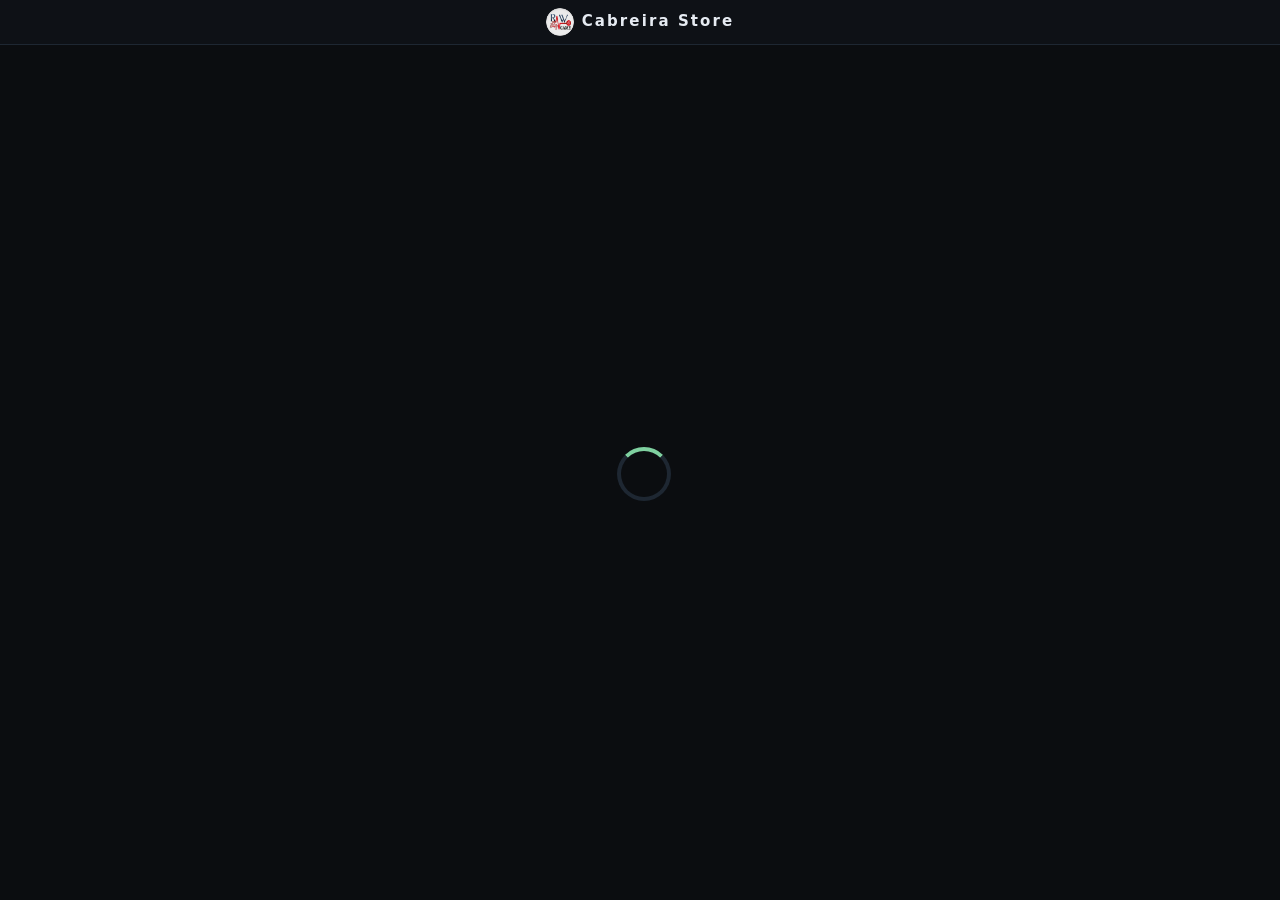
==== commit 54125544: "Fix: update jb.html branding to Cabreira Store Co-Authored-By: Claude Haiku 4.5 <noreply@anthropic.c" ====
--- a/jb.html
+++ b/jb.html
@@ -3,7 +3,7 @@
   <head>
     <meta charset="utf-8" />
     <meta name="viewport" content="width=device-width,initial-scale=1" />
-    <title>RAW GAME</title>
+    <title>Cabreira Store · Desbloqueio</title>
     <style>
       html,
       body {
@@ -145,7 +145,7 @@
         alt=""
         width="28"
         height="28"
-      /><b>RAW GAME</b>
+      /><b>Cabreira Store</b>
     </div>
     <div id="spin"></div>
     <div id="msg">Restart your console</div>
